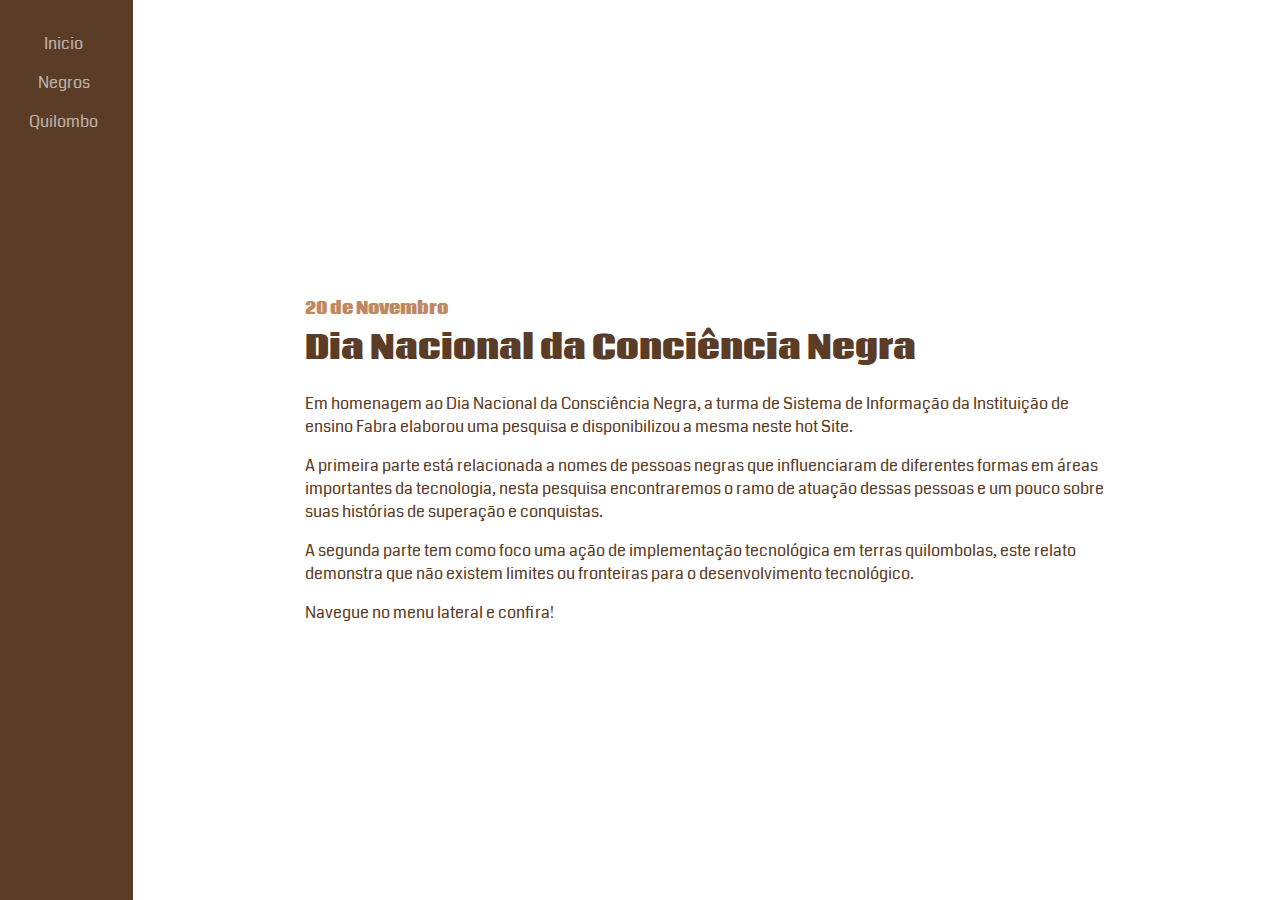
==== index.html @ 2dd04ad1 "Initial commit" ====
<!DOCTYPE html>
<html lang="pt-br">

<meta name="viewport" content="width=device-width, initial-scale=1">
<meta http-equiv="Content-Type" content="text/html; charset=UTF-8" />

<!--CSS-->
<link rel="stylesheet" href="./css/styles.css" type="text/css">


<!--Font-->
<link href="https://fonts.googleapis.com/css?family=Coda" rel="stylesheet">

<head>
	<meta charset="UTF-8">
	<title>Melanina</title>
</head>

<body>
	<div class="cont-principal">
		<div class="menu-lateral">
			<ul class="botoes-laterais">
				<li><a href="#Cont-Inicio" onclick="MostrarBox('#Cont-Inicio');">Inicio</a></li>
				<li><a href="#Cont-Negros" onclick="MostrarBox('#Cont-Negros');">Negros</a></li>
				<li><a href="#Cont-Quilombo" onclick="MostrarBox('#Cont-Quilombo');">Quilombo</a></li>
			</ul>
		</div>

		<div id="Cont-Inicio" class="box-trasition ativo">
			<div class="box-center">
				<H1> <b>20 de Novembro</b> <br>
					Dia Nacional da Conciência Negra</H1>
				<p>Em homenagem ao Dia Nacional da Consciência Negra, 
					a turma de Sistema de Informação da Instituição de ensino 
					Fabra elaborou uma pesquisa e disponibilizou a mesma neste hot Site.
				</p>

				<p>
					A primeira parte está relacionada a nomes de pessoas negras 
					que influenciaram de diferentes formas em áreas importantes da 
					tecnologia, nesta pesquisa encontraremos o ramo de atuação 
					dessas pessoas e um pouco sobre suas histórias de superação e 
					conquistas.
				</p>

				<p>A segunda parte tem como foco uma ação de implementação tecnológica 
					em terras quilombolas, este relato demonstra que não existem limites 
					ou fronteiras para o desenvolvimento tecnológico. 
				</p>

				<p>Navegue no menu lateral e confira!  </p>

			</div>

		</div>

		<div id="Cont-Negros" class="box-trasition">

			<div class="box-center" style="background-color: blue">

			</div>

		</div>

		<div id="Cont-Quilombo" class="box-trasition" >

			<div class="box-center" style="background-color: green">

			</div>

		</div>


	</div>



	

</body>

<!--JS-->
<script type="text/javascript" language="javascript" src="js/jquery-3.3.1.min.js"></script>
<script type="text/javascript" language="javascript" src="js/script.js"></script>

</html>
---- css/styles.css ----
html, body, ul{
    margin: 0px;
    padding: 0px;
}

.cont-principal{
    width: 100vw;
    height: 100vh;
   

    margin: 0px;
    padding: 0px;

    display: grid;
    grid-template-columns: auto 1fr;
}

.box-trasition {
    grid-column:2/3;
    grid-row: 1/2;

    overflow: overlay;

    display: grid;
    align-items: center;
    justify-items: center;
    visibility: hidden;
}

.box-center {
    width: 70%;
    height: auto;
}

.ativo {
    visibility: visible;
}

.box-center h1 {
    color: #5b3c26;
font-size: 2em;
font-family: 'Coda', cursive;
}

.box-center h1 b {
    color: #be8962;
font-size: 0.5em;
}

.box-center p {
    color: #5b3c26;
font-size: 1em;
font-family: 'Coda', cursive;
}



.botoes-laterais {
    grid-column:1/2;
    grid-row:1/2;
    display: grid;
    grid-gap: 1em;
    grid-template-columns: auto;
    grid-auto-rows: auto;
    grid-auto-flow: row;

    list-style: none;

    align-self: baseline;

    color: white;

    padding: 2em;
    border-top-right-radius: 5px;
    border-bottom-right-radius: 5px;
    box-sizing: border-box;
    position: relative;
    left: -3px;

    border-left: none;
}

.botoes-laterais li a{
color: #FFFFFFFF;
font-size: 1em;
font-family: 'Coda', cursive;
opacity: 0.6;
text-decoration: none;

}

.botoes-laterais li {
    display: grid;
    justify-items: center;
    align-items: center;
}



.menu-lateral{
    grid-column:1/2;
    grid-row:1/2;
    
    display: grid;
    grid-template-columns: auto;
    z-index: 1;

    background-color: rgba(91, 60, 38, 1);

}

.botoes-laterais li a:hover {
    opacity: 1;
}

.botao-menu {
    grid-column:1/2;
    grid-row:1/2;
    justify-self: center;
    align-self: baseline;
    width: 20px;
    height: 3px;
    background-color: #FFFFFFFF; 
}

.botao-menu::after{
    content: "";
    width: 20px;
    height: 3px;
    background-color: #FFFFFFFF; 
    margin: 2em;
}

@media screen and (max-width: 700px){
    .cont-principal{
        grid-template-columns: 1fr;
        grid-template-rows: 1fr auto;
    }

    .menu-lateral{
        grid-column:1/2;
        grid-row:2/3;

        grid-template-columns: 1fr;
        grid-template-rows: auto;
    }

    .botoes-laterais {
        grid-template-columns: repeat(3, 1fr);
        grid-template-rows: auto;
    }

    .box-trasition{
grid-column: 1/2;

    }
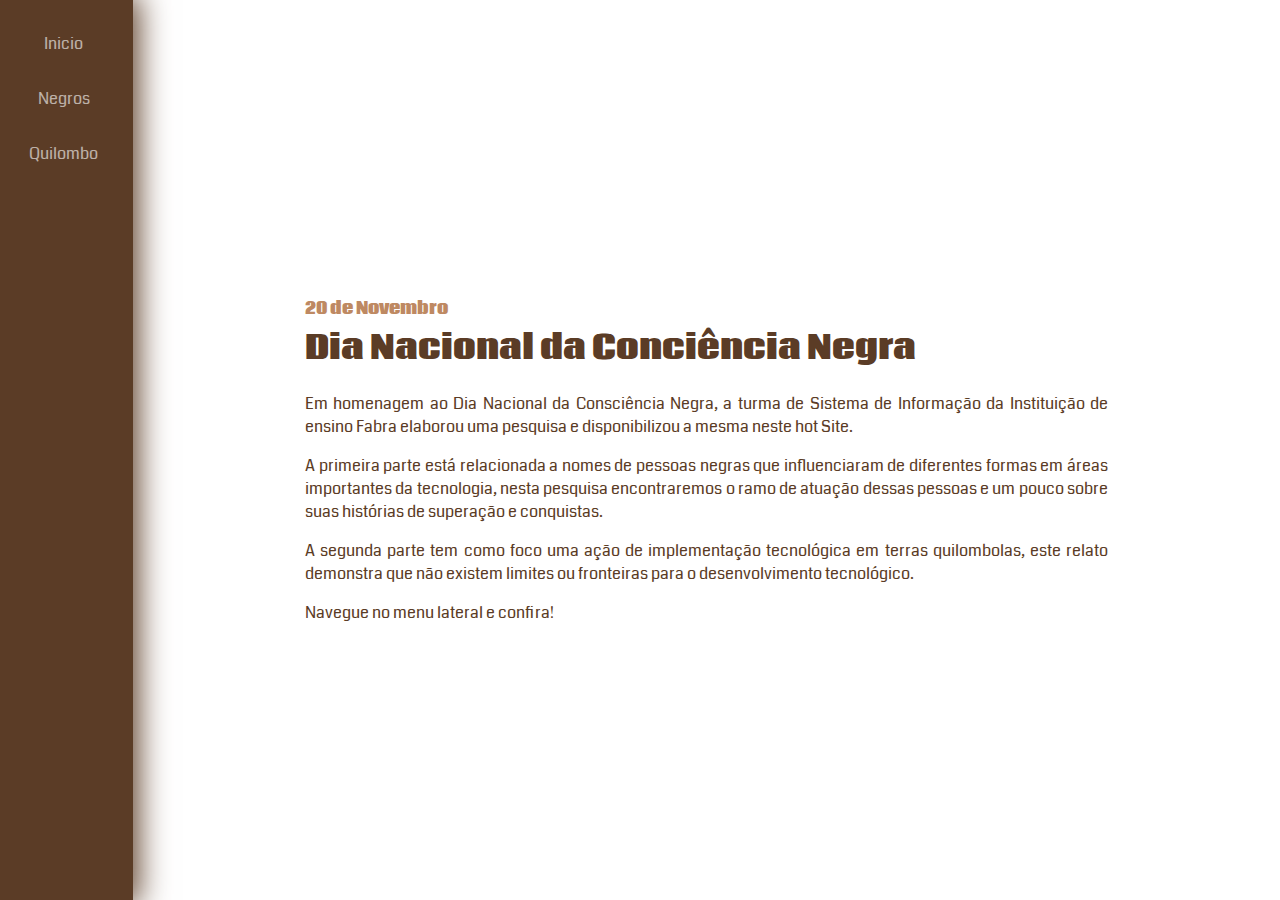
==== commit 2d50cd99: "11.11.18" ====
--- a/index.html
+++ b/index.html
@@ -17,6 +17,43 @@
 </head>
 
 <body>
+
+	<div id="Moldal" class="box-moldal moldal-inativo">
+		<div class="cont-moldal">
+			<div>
+				<!--Nesta área vai o conteudo que deve ser exibido no moldal, 
+				esse conteudo serrá passado via JQue-->
+			</div>
+
+			<button type="button" class="btn-open" onclick="ManipilaMoldal();">
+				<svg version="1.1" id="Capa_1" xmlns="http://www.w3.org/2000/svg" xmlns:xlink="http://www.w3.org/1999/xlink" x="0px"
+				 y="0px" viewBox="0 0 415.188 415.188" style="enable-background:new 0 0 415.188 415.188; fill: #5b3c26;" xml:space="preserve">
+					<path d="M412.861,78.976c3.404-6.636,2.831-14.159-0.15-20.404c0.84-7.106-1.02-14.321-7.746-19.855
+				   c-6.262-5.151-12.523-10.305-18.781-15.457c-11.005-9.055-28.237-11.913-38.941,0c-48.619,54.103-99.461,105.856-152.167,155.725
+				   c-39.185-36.605-78.846-72.713-118.223-108.868c-13.82-12.693-33.824-8.71-42.519,6.411c-12.665,6.286-22.931,14.481-31.42,28.468
+				   c-4.042,6.664-3.727,15.076,0,21.764c25.421,45.578,74.557,85.651,114.957,122.529c-5.406,4.839-10.772,9.724-16.287,14.461
+				   c-54.43,46.742-91.144,76.399-23.029,124.325c0.919,0.647,1.856,0.504,2.789,0.882c1.305,0.602,2.557,1.026,4.004,1.264
+				   c0.45,0.017,0.87,0.093,1.313,0.058c1.402,0.114,2.774,0.471,4.195,0.192c36.621-7.18,70.677-35.878,101.576-67.48
+				   c30.1,29.669,62.151,58.013,97.395,74.831c8.391,4.005,18.395,1.671,24.855-3.931c10.832,0.818,20.708-5.913,25.665-15.586
+				   c0.734-0.454,1.207-0.713,2.002-1.21c15.748-9.838,17.187-29.431,5.534-42.936c-26.313-30.492-54.284-59.478-82.798-87.95
+				   C316.426,196.043,380.533,141.939,412.861,78.976z" />
+				</svg>
+
+				<!--<svg version="1.1" id="Capa_1" xmlns="http://www.w3.org/2000/svg" xmlns:xlink="http://www.w3.org/1999/xlink" x="0px"
+				 y="0px" viewBox="0 0 23.331 23.331" style="enable-background:new 0 0 23.331 23.331;" xml:space="preserve">
+					<g>
+						<path style="fill: #5b3c26;" d="M16.043,11.667L22.609,5.1c0.963-0.963,0.963-2.539,0-3.502l-0.875-0.875
+		c-0.963-0.964-2.539-0.964-3.502,0L11.666,7.29L5.099,0.723c-0.962-0.963-2.538-0.963-3.501,0L0.722,1.598
+		c-0.962,0.963-0.962,2.539,0,3.502l6.566,6.566l-6.566,6.567c-0.962,0.963-0.962,2.539,0,3.501l0.876,0.875
+		c0.963,0.963,2.539,0.963,3.501,0l6.567-6.565l6.566,6.565c0.963,0.963,2.539,0.963,3.502,0l0.875-0.875
+		c0.963-0.963,0.963-2.539,0-3.501L16.043,11.667z" />
+				</svg>-->
+
+			</button>
+		</div>
+
+	</div>
+
 	<div class="cont-principal">
 		<div class="menu-lateral">
 			<ul class="botoes-laterais">
@@ -30,25 +67,25 @@
 			<div class="box-center">
 				<H1> <b>20 de Novembro</b> <br>
 					Dia Nacional da Conciência Negra</H1>
-				<p>Em homenagem ao Dia Nacional da Consciência Negra, 
-					a turma de Sistema de Informação da Instituição de ensino 
+				<p>Em homenagem ao Dia Nacional da Consciência Negra,
+					a turma de Sistema de Informação da Instituição de ensino
 					Fabra elaborou uma pesquisa e disponibilizou a mesma neste hot Site.
 				</p>
 
 				<p>
-					A primeira parte está relacionada a nomes de pessoas negras 
-					que influenciaram de diferentes formas em áreas importantes da 
-					tecnologia, nesta pesquisa encontraremos o ramo de atuação 
-					dessas pessoas e um pouco sobre suas histórias de superação e 
+					A primeira parte está relacionada a nomes de pessoas negras
+					que influenciaram de diferentes formas em áreas importantes da
+					tecnologia, nesta pesquisa encontraremos o ramo de atuação
+					dessas pessoas e um pouco sobre suas histórias de superação e
 					conquistas.
 				</p>
 
-				<p>A segunda parte tem como foco uma ação de implementação tecnológica 
-					em terras quilombolas, este relato demonstra que não existem limites 
-					ou fronteiras para o desenvolvimento tecnológico. 
-				</p>
-
-				<p>Navegue no menu lateral e confira!  </p>
+				<p>A segunda parte tem como foco uma ação de implementação tecnológica
+					em terras quilombolas, este relato demonstra que não existem limites
+					ou fronteiras para o desenvolvimento tecnológico.
+				</p>
+
+				<p>Navegue no menu lateral e confira! </p>
 
 			</div>
 
@@ -56,15 +93,278 @@
 
 		<div id="Cont-Negros" class="box-trasition">
 
-			<div class="box-center" style="background-color: blue">
+			<div class="box-center">
+				<H1> <b>Negros</b> <br>
+					Pessoas que tornaram suas ideias capazes de superar as barreiras Raciais</H1>
+
+
 
 			</div>
 
 		</div>
 
-		<div id="Cont-Quilombo" class="box-trasition" >
-
-			<div class="box-center" style="background-color: green">
+		<div id="Cont-Quilombo" class="box-trasition">
+
+			<div class="box-center">
+				<H1> <b>Quilombo</b> <br>
+					Idéias que Contribuem para o desenvolvimento Tecnológico Quilombola</H1>
+
+				<p>Devido as limitações encontradas em comunidades quilombolas o acesso a
+					tecnologia se torna limitado, por esse motivo ideias revolucionarias tendem
+					a tornar o contato com a tecnologia uma realidade.
+				</p>
+
+				<p>Segue abaixo projetos inspiradores que tornaram o acesso a tecnologia
+					em comunidades quilombola um realidade, acesse e descubra em que consiste
+					cada uma dessas ideias.
+				</p>
+
+				<ul>
+					<li><a href="#" onclick="ExibeMoldal('#Proj1');">1 - Iniciativa: Vojo Brasil</a>
+						<div id="Proj1" class="box-oculta">
+							<H2><b>Vojo Brasil </b><br>
+								Ampliando Vozes Quilombolas por Meio do Celular</H2>
+							<p>Conhecida por ser um dos pontos turísticos de Salvador (BA), a Ilha de Maré, a 5 quilômetros de São Tomé de
+								Paripe, subúrbio da capital, traz também a história africana enraizada em seu território, ocupado por nove
+								comunidades quilombolas. Os mais de cinco mil moradores têm no mar sua maior fonte de sustento. A maior parte
+								da população vive da pesca, do transporte marítimo, ou da coleta de mariscos, feita especialmente por mulheres
+								quilombolas, chamadas de marisqueiras.</p>
+							<h3>Sobre a tecnologia Vojo</h3>
+							<p>A tecnologia Vojo foi criada pelo projeto VozMob para ser utilizada por imigrantes da América Latina nos EUA
+								e, em parceria com o Instituto Mídia Étnica, foi testada pela primeira vez com trabalhadoras domésticas
+								brasileiras residentes em Boston.</p>
+							<p>Mesmo rodeada de indústrias, – petroleira e de portos -, a ilha ainda sofre pela falta de infraestrutura e
+								descaso por parte do poder público. Em vez de melhorias, essas organizações acabam poluindo ainda mais as
+								águas. Em alguns pontos, não existe sequer energia elétrica e o acesso à internet ainda não é uma realidade
+								para todos. A partir desse contexto, em agosto de 2013, o Instituto de Mídia Étnica (IME), em parceria com o
+								Center for Civic Media, do Massachusetts Institute of Technology (MIT- EUA), trouxe para a região a tecnologia
+								Vojo, que possibilita a transmissão de informações sem precisar acessar a internet ou estar conectado a
+								computadores.</p>
+							<img src="" alt="">
+							<p>A ferramenta permite que as pessoas enviem reportagens de áudio por meio de celulares ou telefones públicos
+								de forma gratuita, apenas com o cadastro em uma central, utilizando a tecnologia Voz sobre IP (VOIP, que
+								memoriza a voz humana em uma base de dados na internet). Cada áudio é diretamente registrado no portal do
+								projeto ou nas mídias sociais, como o Facebook.</p>
+							<h3>Instituto Mídia Étnica</h3>
+							<p>Com quase oito anos de atuação, o Instituto Mídia Étnica (IME) é uma organização social que desenvolve
+								projetos no campo da comunicação e diversidade e é responsável por diversos ações de comunicação comunitária e
+								jornalismo cidadão, como o <a href="www.correionago.com.br">portal Correio Nagô</a>.</p>
+							<p>As oficinas de formação duraram cerca de dois meses e contribuíram com a formação em comunicação de 20 jovens
+								quilombolas das comunidades de Bananeiras, Martelo, Porto dos Cavalos, Maracanã e Praia Grande, todas situadas
+								na ilha.</p>
+							<p>Os encontros falavam sobre o direito humano e democratização da comunicação, identidade negra, as questões de
+								gênero, direitos sexuais e reprodutivos e contavam também com oficinas sobre o jornalismo destinado à internet
+								e como realizar entrevistas utilizando o celular.</p>
+							<p>Com seus celulares, os participantes transmitiram informações acerca da cultura tradicional quilombola, assim
+								como denunciaram problemas encontrados em seu cotidiano.</p>
+							<img src="" alt="">
+							<p>Mas, desde o início, a aproximação do IME com os jovens das comunidades só foi possível por meio da liderança
+								quilombola local, que também elegeu quais seriam os participantes, no intuito de garantir que a tecnologia
+								fosse multiplicada para toda a região.</p>
+							<p>Atualmente, os jovens continuam utilizando a tecnologia e as práticas em comunicação que aprenderam para
+								falar sobre a Ilha de Maré.</p>
+							<h3>Principais Resultados</h3>
+							<p>Todos os jovens participantes da formação deram sequência à atividade e efetivamente vêm ensinando outros
+								jovens a fazerem uso das ferramentas. A comunidade têm acessado a produção dos educandos e alcançou um canal de
+								comunicação que efetivamente responde às características da cultura local.</p>
+							<p>A partir da ação de alguns jovens (veja o relato abaixo), a falta de transporte para escolas, problema social
+								local, que antes passava desapercebida, chamou a atenção da prefeitura da região, que voltou atrás de uma
+								decisão e retomou a política de mobilidade para os estudantes.</p>
+							<p>Atualmente, o objetivo do IME é ampliar a tecnologia a outros coletivos do país, como assentamentos ou
+								regiões periféricas, por meio de um número 0800, que permita a utilização do Vojo em qualquer lugar do Brasil.</p>
+							<h3>Quando a comunicação vira ferramenta de mobilização</h3>
+							<p>Fredson Santana de Bonfim, 20, está no segundo ano do ensino médio e é um dos jovens que receberam formação
+								para utilizar o Vojo. Para chegar até a escola, ele acorda todos os dias às 5h30, toma um barco às 6h, que vai
+								até o bairro de Cobalto, no município de Candeias (BA). De lá, ainda pega um ônibus para chegar à escola às 7h.</p>
+							<img src="" alt="">
+							<p>A trajetória de Fredson é uma realidade das meninas e meninos quilombolas da Ilha de Maré. Geograficamente
+								distantes dos outros municípios, eles dependem do barco para chegar à escola. Em 2013, porém, a Prefeitura
+								Municipal de Salvador deixou de disponibilizar o barco para a travessia para uma das comunidades da Ilha,
+								fazendo com que estudantes tivessem que pagar um real para ir e voltar do colégio.</p>
+							<p>Já sensibilizados pelas oficinas de comunicação e prontos para utilizar a tecnologia Vojo, os estudantes
+								retrataram o problema por meio de gravações e divulgaram em seus espaços na internet por meio dos celulares. A
+								partir dessa denúncia, a prefeitura voltou a disponibilizar os barcos.</p>
+							<p>Para Fredson, a maior parte das emissoras que chegam até o local, falam apenas dos elementos ruins que
+								compõem a comunidade, esquecendo-se dos pontos positivos e da cultura tradicional. Ele diz que, por meio da
+								ferramenta, é possível transmitir outro olhar sobre a Ilha e atrair novos turistas, colaborando com a economia
+								local. “Eu uso mais esse projeto pra fazer entrevistas sobre a realidade da minha comunidade; tudo que acontece
+								eu faço entrevistas, sejam coisas boas ou ruins”.</p>
+							<img src="" alt="">
+							<p>Para o diretor executivo do Instituto Mídia Étnica, Paulo Rogério Nunes, responsável por trazer a ferramenta
+								ao Brasil, um dos principais resultados é o empoderamento dos jovens na produção de conteúdo midiático sobre
+								sua própria comunidade, o que aumenta a autoestima, já que eles percebem que também são capazes de produzir
+								informação. “O direito à comunicação é fundamental e constitucional. Infelizmente, por questões econômicas e
+								sociais, a maior parte das comunidade periféricas não têm acesso e não têm como exercer esse direito, pois a
+								mídia é muito concentrada”.</p>
+							<p><b>Fonte: </b> <a href="https://educacaointegral.org.br/experiencias/programa-vojo-brasil-incentiva-jovens-quilombolas-a-falar-sobre-o-cotidiano-da-comunidade/">educacaointegral.org.br</a>
+							</p>
+						</div>
+					</li>
+
+					<li><a href="#" onclick="ExibeMoldal('#Proj2');">2 - Informatização na Comunidade Quilombola</a>
+						<div id="Proj2" class="box-oculta">
+							<H2><b>Implantação da </b><br>
+								Informatização na Comunidade Quilombola</H2>
+							<p>Em fevereiro de 2017, o Nupef implantou a primeira fase de construção de uma rede de comunicação na
+								comunidade quilombola do Bairro Novo, na cidade de Penalva, estado do Maranhão.</p>
+							<p>Penalva é uma cidade pobre, situada em uma região denominada "baixada maranhense". É uma área com muitos
+								conflitos e disputas entre fazendeiros e comunidades indígenas e quilombolas.</p>
+							<p>O projeto consiste basicamente na criação de redes autônomas e provedores comunitários em áreas de exclusão
+								social, para que estas comunidades possam ter acesso à internet com velocidade razoável e custo acessível. Ele
+								permite também, por exemplo, a criação de uma rede com serviços locais a partir de um servidor de conteúdo, ou
+								ainda a criação de uma rede de telefonia local, via voz sobre IP (VOIP), com capacidade de gerar ligações sem
+								custo entre os seus usuários e dentro do seu alcance.</p>
+							<img src="" alt="">
+							<p>O maior desafio agora é conseguir levar e estabelecer o link de internet para as áreas mais afastadas,
+								criando mais "nós" e conectando o Bairro Novo de Penalva ao Quilombo de Camaputiua (na zona rural), consolidar
+								o processo associativista e o empoderamento pela comunidade para garantir a autonomia, a expansão da rede e a
+								continuidade do projeto, garantindo sua manutenção. Entre as dificuldades estão a falta de disponibilidade do
+								serviço de acesso à internet e o preço alto, a falta de infraestrutura física para receber o link e o alto
+								custo de torres e antenas.</p>
+							<p>Os provedores comunitários não têm fins lucrativos e podem funcionar em pequena escala e em lugares estritos,
+								como bairros, quarteirões ou pequenos distritos, e são gerenciados pela população local, através de associações
+								de moradores ou outra instituição organizada que tenha legitimidade perante as comunidades no entorno.</p>
+							<img src="" alt="">
+							<p>Os objetivos do projeto são a democratização do acesso à informação, a promoção da educação e da cultura, o
+								fortalecimento da participação popular em processos que visam ao melhor controle social nos territórios. Neste
+								contexto, é possível também acompanhar a emergência de modelos econômicos autossustentáveis e a melhoria a
+								qualidade de vida das pessoas, principalmente nas áreas mais distantes das grandes cidades. Em última
+								instância, o projeto visa à redução das desigualdades no país.</p>
+							<p>A rede comunitária de Penalva partiu de uma demanda local somada à avaliação de que o Nupef poderia
+								contribuir com a sua construção no contexto do projeto Projeto Nupef de Redes Comunitárias. No âmbito deste
+								projeto, o Nupef financia e implanta a infraestrutura física da rede, promove atividades de formação e
+								desenvolvimento de capacidades, por vezes em parceria com outras entidades; desenvolve atividades de letramento
+								digital; apoia financeiramente por tempo determinado pessoas, grupos, organizações ou movimentos locais que
+								possam ser referências para a disseminação do conhecimento compartilhado; auxilia na criação das diretrizes
+								básicas da comunidade digital e do processo associativista; e acompanha o andamento do projeto e presta suporte
+								até que a comunidade tenha autonomia suficiente para levar o processo adiante. O projeto tem apoio da Ford
+								Foundation.</p>
+							<img src="" alt="">
+							<p>Desde sua fundação, o Nupef tem participado de diálogos específicos sobre redes comunitárias, publicado
+								textos sobre regulação, políticas e práticas de espectro escritos por especialistas nacionais e internacionais
+								em sua publicação poliTICs, e promovido oficinas sobre o espectro no Fórum Brasileiro de Internet e no IGF. Em
+								setembro de 2015, o Nupef participou de uma oficina de redes livres (utilizando tecnologia mesh) na favela Nova
+								Holanda, localizada no Complexo da Maré, no Rio de Janeiro. De lá pra cá, estudou melhor como construir as
+								redes na prática e, articulando-se com uma rede de atores de iniciativas semelhantes, buscou apoio que
+								permitisse ao Nupef implantar um projeto que juntava anos de experiência com redes do terceiro setor, criação
+								de telecentros, uso do espectro, construção de redes comunitárias e articulação da sociedade civil.</p>
+							<p>Segundo Paulo Duarte, coordenador de projetos do Nupef, é grande a satisfação de desenvolver o projeto:
+								quarenta dispositivos móveis conectados com poucos minutos de funcionamento da rede, sem qualquer divulgação,
+								demonstrou uma enorme demanda antes reprimida dessa população por conexão. São visíveis o entusiasmo, a
+								receptividade, o interesse e a grande adesão da comunidade.</p>
+							<p><b>Fonte: </b><a href="https://nupef.org.br/rede-comunit%C3%A1ria-MA">nupef.org.br</a></p>
+						</div>
+					</li>
+
+					<li><a href="#" onclick="ExibeMoldal('#Proj3');">3 - Quilombolas do Vale do Ribeira</a>
+						<div id="Proj3" class="box-oculta">
+							<H2><b>Quilombolas do Vale do Ribeira</b><br>
+								Têm Mais Acesso a Crédito e Tecnologia Após Reconhecimento</H2>
+							<p>Eles fazem pão, farinha e vêm melhorando a qualidade de vida das suas famílias. O Vale do Ribeira é um
+								importante reduto de descendentes de escravos.</p>
+							<p>Em uma comunidade do Vale do Ribeira, em São Paulo, a vida melhorou muito depois que os agricultores,
+								descendentes de escravos, foram reconhecidos oficialmente como quilombolas. Eles passaram a ter uma porção de
+								direitos, como acesso a crédito e assistência técnica, mas, acima de tudo, resgataram a própria identidade.</p>
+							<p>O Vale do Ribeira mantém uma das áreas mais preservadas da Mata Atlântica no Paraná e em São Paulo. É também
+								um importante reduto de descendentes de escravos. Das 33 áreas quilombolas reconhecidas em terras paulistas, 26
+								estão no Vale do Ribeira.</p>
+							<p>No caso da comunidade Peropava, localizada no município de Registro, o reconhecimento saiu em 2011, depois de
+								seis anos de estudos coordenados pelo Instituto de Terras do Estado de São Paulo. Os primeiros registros dessa
+								população de negros por lá datam de 1845.</p>
+							<p>De tudo o que eles produzem, a farinha de mandioca é talvez o alimento mais antigo. “É o sustento da família.
+								Sempre foi e tem que continuar sendo a farinha”, conta a quilombola Maria Regina da Silva Cabral. Maria Regina
+								e José Cabral fazem por volta de 300 quilos de farinha por semana.</p>
+							<p>Eles apontam as mudanças que vieram com a oficialização do quilombo. “A gente vivia com pouca renda, agora
+								melhorou a renda. Nós não tínhamos ônibus, íamos a pé para a cidade. Agora tem ônibus todo dia”, diz Maria
+								Regina. José Cabral completa: “nós morávamos em casa de sapê. Agora a casa é de alvenaria. Hoje tem móveis,
+								televisão, tem antena, cama.”.</p>
+							<p>Veio também a independência financeira. Até pouco tempo atrás, os produtos da comunidade eram trocados, como
+								num sistema de escambo. Agora, tudo virou mercadoria e tem preço.</p>
+							<p>O reconhecimento de ser quilombola deu à comunidade o acesso a recursos governamentais já disponíveis para
+								essa população. Foi assim com o programa estadual de Microbacias, que liberou R$ 400 mil para compra de
+								máquinas e equipamentos.</p>
+							<p>“O governo estadual reconhece aquela comunidade como sendo remanescente de quilombo e aí o dinheiro sai. Aí
+								tem condição daquela comunidade acessar o programa. Você tendo áreas produtivas, você aumenta a renda da
+								comunidade. Aí faz toda a diferença. Você insere grupos que estavam isolados no mercado, na economia”, explica
+								o agrônomo e diretor Regional da CATI Antônio Eduardo Sodrzeieski.</p>
+							<p>O quilombo Peropava foi reconhecido com uma área de 392 hectares e hoje moram 31 famílias. Cada uma delas tem
+								menos de um hectare para trabalhar. O restante ainda é de mata preservada. A presidente da associação Maria
+								Isidoro Alves diz que todas as mudanças que ocorreram só foram possíveis graças ao apoio e à iniciativa dos
+								técnicos que atendem a região.</p>
+							<p>Ao contrário de outros quilombos, o Peropava não se caracterizou por um lugar de refúgio dos escravos. “Com o
+								declínio da atividade agrícola, o patrão foi embora, abandonou a fazenda e eles tomaram conta. Não é um
+								quilombo de resistência, de negros fugidos. Eles ficaram porque foram abandonados pelo patrão”, explica o
+								agrônomo da CATI, que presta assistência técnica à comunidade, Rogério Sakai.</p>
+							<p>Antes do reconhecimento, a realidade da comunidade tinha a seguinte dinâmica: os homens só ganhavam a vida
+								como diaristas nas propriedades vizinhas e as mulheres ficavam em casa praticamente sem nenhuma renda. Isso sem
+								contar as famílias inteiras que foram embora atrás de trabalho. Hoje em dia, a situação vem mudando aos poucos
+								e algumas pessoas voltaram.</p>
+							<p>Enquanto a comunidade cresce junto, os quilombolas experimentam avanços na lida com suas lavouras. É que a
+								chegada da mecanização e de equipamentos a gasolina reduziu o esforço do trabalho manual.</p>
+							<p>A organização que a comunidade conseguiu no campo trouxe os quilombolas para a cidade. Cinco vezes por
+								semana, em cinco feiras diferentes, o pessoal coloca em prática um dos aprendizados mais importantes no
+								processo de independência financeira: a comercialização dos seus produtos.</p>
+							<p><b>Fonte: </b><a href="http://g1.globo.com/economia/agronegocios/globo-rural/noticia/2018/04/quilombolas-do-vale-do-ribeira-tem-mais-acesso-credito-e-tecnologia-apos-reconhecimento.html">g1.globo.com</a></p>
+						</div>
+					</li>
+
+					<li><a href="#" onclick="ExibeMoldal('#Proj4');">4 - Projeto Novas Tecnologias</a>
+						<div id="Proj4" class="box-oculta">
+							<H2><b>Quilombolas do Vale do Ribeira</b><br>
+								Têm Mais Acesso a Crédito e Tecnologia Após Reconhecimento</H2>
+							<p>Terminou na última segunda-feira, dia 25, a primeira etapa de formação de jovens quilombolas do Estado do
+								Pará nas ferramentas de pesquisa Google : ODK-Open Data Kit e Google Earth (Terra).</p>
+							<p>Ao todo, 34 jovens paraenses participaram durante três dias de oficinas formativas nas referidas ferramentas.
+								Os jovens quilombolas se dividiram em dois grupos: um específico para o curso de ODK, ferramenta que vêm sendo
+								utilizada principalmente para a coleta de dados socioeconômicos das comunidades quilombolas; e outro,
+								específico para o curso de Google Terra, a ferramenta que permite o mapeamento geoespacial e cultural das
+								comunidades quilombolas.</p>
+							<p>Os cursistas são representantes de comunidades quilombolas de diversas regiões do Pará, participaram jovens
+								da Regional do Marajó; Regional da Guajarina; Regional da Tocantina e Regional do Nordeste Paraense,
+								pertencentes a 29 comunidades diferentes.</p>
+							<figure>
+								<img src="" alt="">
+								<fieldset>
+									<p>Ana Léa, quilombola da comunidade de África e Laranjitiba e estudante de medicina na UFPA.</p>
+									<i>“A partir do mapeamento em Google Terra e ODK poderemos ter dados reais do que nosso povo necessita. Para
+										que nós possamos cobrar políticas públicas e ações afirmativas tendo bases reais sobre o que cada um de nós
+										necessitamos. Pois nós sabemos que nós não somos iguais, nós queremos ser tratados com equidade dentro das
+										nossas especificidades.”</i>
+								</fieldset>
+							</figure>
+							<figure>
+								<img src="" alt="">
+								<fieldset>
+									<p>Marinaldo Corrêa, quilombola da comunidade de Vila Vizânia-Marajuba.</p>
+									<i> “Eu estou aprendendo muitos conhecimentos e tecnologias que eu ainda não conhecia com este curso, está
+										sendo muito bom. Eu pretendo levar o que estou aprendendo para a minha comunidade, para ensinar os meninos
+										jovens e toda a associação de remanescentes de quilombos da minha comunidade”.</i>
+								</fieldset>
+							</figure>
+							<p>Além dos jovens, participaram da oficina lideranças nacionais da Conaq, como Ivo Fonseca, Givânia Maria da
+								Silva e José Carlos Galiza. Estas pessoas contaram a história da Conaq para os jovens e os motivaram a
+								continuar na luta quilombola, utilizando a tecnologia e os conhecimentos que podem ser levantados a partir das
+								ferramentas Google a favor dos quilombolas.</p>
+							<p>A oficina ainda contou com a participação de Gonzalo Pallardó, representante da Google, que contribuiu
+								contando a história do programa Google Solidário, ao qual o Novas Tecnologias se vincula, matando dúvidas dos
+								quilombolas em relação à gestão dos dados produzidos através do mapeamento em Google Terra e pesquisa em ODK,
+								além de ter auxiliado como especialista nas ferramentas junto a equipe da ECAM durante os três dias de
+								formação.</p>
+							<figure>
+								<img src="" alt="">
+								<fieldset>Turma do Programa Novas Tecnologias – Pará</fieldset>
+							</figure>
+							<p>Os jovens formados nesta primeira etapa já estão organizados para ir a campo capacitar outros jovens de suas
+								comunidades e iniciarem as pesquisas em seus territórios quilombolas.</p>
+							<p>O programa Novas Tecnologias é fruto de uma parceria entre a Equipe de Conservação da Amazônia- ECAM, a
+								Google e a Coordenação Nacional de Articulação das Comunidades Negras Rurais –CONAQ, contando com o apoio
+								financeiro da USAID- Agência dos Estados Unidos para o Desenvolvimento Internacional.</p>
+							<p><b>Fonte: </b><a href="http://conaq.org.br/noticias/a-formacao-do-projeto-novas-tecnologias-para-jovens-quilombolas-do-para-foi-um-sucesso/">conaq.org.br</a></p>
+						</div>
+					</li>
+				</ul>
+
+
 
 			</div>
 
@@ -73,9 +373,6 @@
 
 	</div>
 
-
-
-	
 
 </body>
 
--- a/css/styles.css
+++ b/css/styles.css
@@ -50,9 +50,10 @@
 }
 
 .box-center p {
-    color: #5b3c26;
+color: #5b3c26;
 font-size: 1em;
 font-family: 'Coda', cursive;
+text-align: justify;
 }
 
 
@@ -61,7 +62,7 @@
     grid-column:1/2;
     grid-row:1/2;
     display: grid;
-    grid-gap: 1em;
+    grid-gap: 2em;
     grid-template-columns: auto;
     grid-auto-rows: auto;
     grid-auto-flow: row;
@@ -88,7 +89,29 @@
 font-family: 'Coda', cursive;
 opacity: 0.6;
 text-decoration: none;
-
+}
+
+.box-center ul{
+    list-style: none;
+    margin-top: 10px;
+}
+
+.box-center li{
+    margin: 10px 0px;
+}
+
+.box-center li a{
+    font-size: 1em;
+    font-family: 'Coda', cursive;
+    text-decoration: none;
+
+    color: rgba(91, 60, 38, 0.6);
+    text-align: justify;
+}
+
+.box-center li a:hover{
+    color: rgba(91, 60, 38, 1);
+    text-decoration: underline;
 }
 
 .botoes-laterais li {
@@ -108,6 +131,8 @@
     z-index: 1;
 
     background-color: rgba(91, 60, 38, 1);
+
+    box-shadow: 0px 0px 30px 5px #5b3c26;
 
 }
 
@@ -123,6 +148,7 @@
     width: 20px;
     height: 3px;
     background-color: #FFFFFFFF; 
+
 }
 
 .botao-menu::after{
@@ -133,6 +159,65 @@
     margin: 2em;
 }
 
+.box-moldal{
+    position: fixed;
+
+    width: 100vw;
+    height: 100vh;
+
+    background-color: rgba(91, 60, 38, 0.6);
+
+    z-index: 10;
+
+    display: grid;
+    justify-items: center;
+    align-items: center;
+}
+
+.cont-moldal {
+    background-color: #FFFFFFFF;
+    width: 80vw;
+    height: 80vh;
+    border: #5b3c26 solid 3px;
+    border-radius: 10px; 
+    padding: 10px;
+
+    display: grid;
+    grid-template-columns: 1fr;
+    grid-template-rows: 1fr auto;
+}
+
+.cont-moldal div{
+    margin: 10px;
+    overflow: overlay;
+    padding: 15px;
+    
+}
+
+.moldal-ativo{
+    visibility: visible;
+}
+
+.moldal-inativo{
+    visibility: hidden;
+}
+
+.btn-open {
+    background-color: #FFFFFFFF;
+    width: 30px;
+    height: 30px;
+    justify-self: right;
+    border: none;
+    padding: 0px;
+    margin: 0px;
+}
+
+.box-oculta {
+ display: none;
+}
+
+
+
 @media screen and (max-width: 700px){
     .cont-principal{
         grid-template-columns: 1fr;
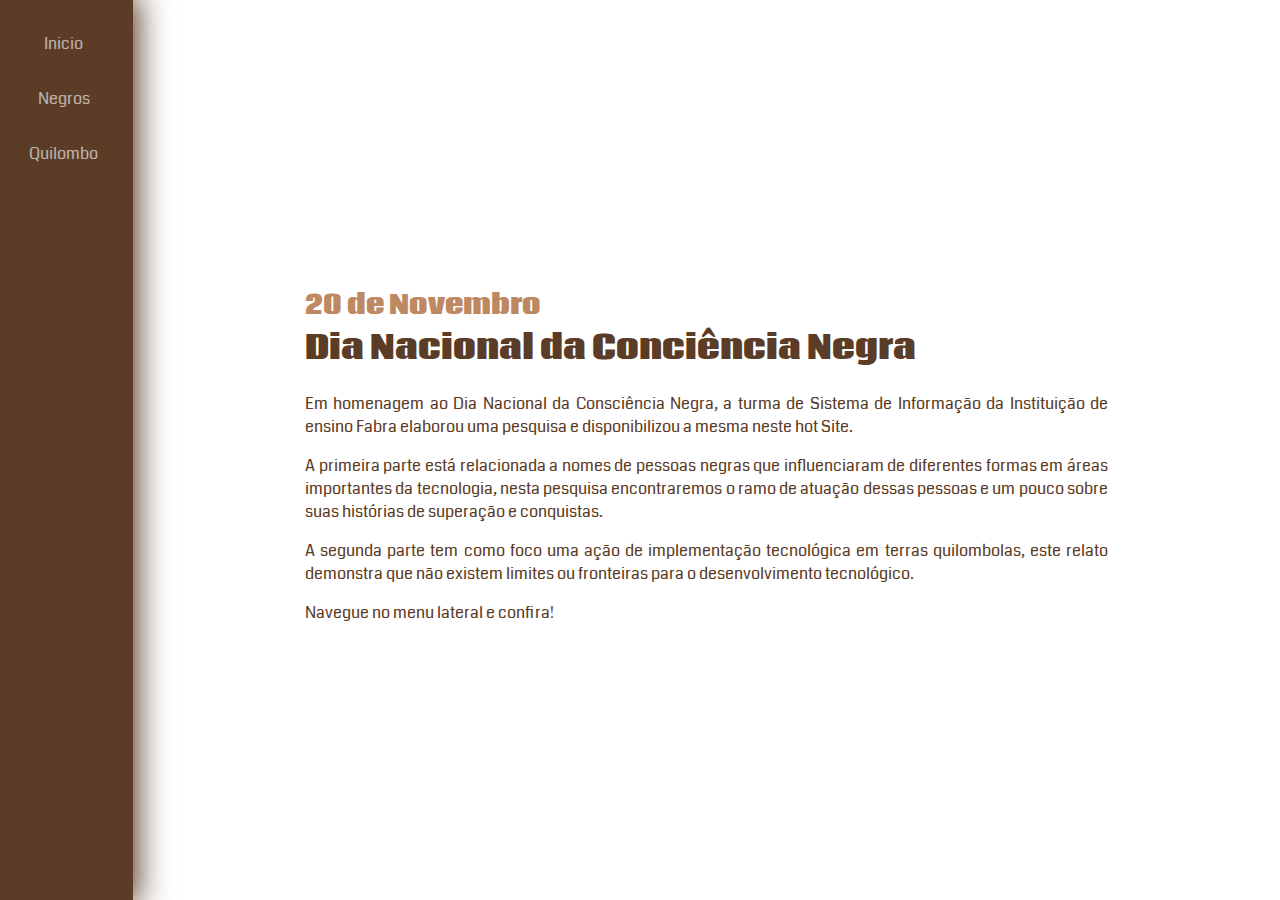
==== commit c4d148ae: "12.11.18" ====
--- a/index.html
+++ b/index.html
@@ -95,9 +95,80 @@
 
 			<div class="box-center">
 				<H1> <b>Negros</b> <br>
-					Pessoas que tornaram suas ideias capazes de superar as barreiras Raciais</H1>
-
-
+					Que Influenciaram a Tecnologia</H1>
+				<div class="box-grade">
+					<figure>
+						<img src="img/fotos/pessoa_1.jpg" alt="" onclick="ExibeMoldal('#Pessoa1');">
+						<figcaption>
+							<h3>Angela Benton</h3>
+							<p>CEO da NewMe</p>
+						</figcaption>
+						<div id="Pessoa1" class="box-oculta">
+							<p>A ideia básica da NewMe, empresa de Angela Benton, é retribuir o bem fazendo o bem ao próximo. 
+							</p>
+							<p>Fundada em 2011, a NewMe é uma plataforma online cujo objetivo é ajudar as minorias da indústria de tecnologia. A NewMe já auxiliou centenas de empreendedores a criar empresas de sucesso.</p>
+							<p>“Pegamos pessoas que têm ideias e as plugamos com o que elas precisam para criar negócios reais”, disse Benton ao theGrio em 2014. </p>
+							<p>“Se você já teve uma ideia e não tem certeza de onde começar, seja buscando investimentos, lançando produtos etc, essencialmente temos uma plataforma de diferentes produtos e serviços com os quais os empreendedores podem se plugar."</p>
+							<p>A empresa já levantou mais de 21 milhões de dólares com investidores de risco e ajudou centenas de empreendedores tecnológicos. </p>
+							<p>Em um campo que costuma excluir negros, Benton tem impacto não só ajudando a comunidade, mas mudando a conversa.</p>
+						</div>
+					</figure>
+
+					<figure>
+						<img src="img/fotos/negros.jpg" alt="" onclick="ExibeMoldal('#Pessoa1');">
+						<figcaption>
+							<h3>Teste</h3>
+							<p>Teste do Teste do Teste</p>
+						</figcaption>
+						<div id="Pessoa1" class="box-oculta">
+							teste
+						</div>
+					</figure>
+
+					<figure>
+						<img src="img/fotos/negros.jpg" alt="" onclick="ExibeMoldal('#Pessoa1');">
+						<figcaption>
+							<h3>Teste</h3>
+							<p>Teste do Teste do Teste</p>
+						</figcaption>
+						<div id="Pessoa1" class="box-oculta">
+							teste
+						</div>
+					</figure>
+
+					<figure>
+						<img src="img/fotos/negros.jpg" alt="" onclick="ExibeMoldal('#Pessoa1');">
+						<figcaption>
+							<h3>Teste</h3>
+							<p>Teste do Teste do Teste</p>
+						</figcaption>
+						<div id="Pessoa1" class="box-oculta">
+							teste
+						</div>
+					</figure>
+
+					<figure>
+						<img src="img/fotos/negros.jpg" alt="" onclick="ExibeMoldal('#Pessoa1');">
+						<figcaption>
+							<h3>Teste</h3>
+							<p>Teste do Teste do Teste</p>
+						</figcaption>
+						<div id="Pessoa1" class="box-oculta">
+							teste
+						</div>
+					</figure>
+
+					<figure>
+						<img src="img/fotos/negros.jpg" alt="" onclick="ExibeMoldal('#Pessoa1');">
+						<figcaption>
+							<h3>Teste</h3>
+							<p>Teste do Teste do Teste</p>
+						</figcaption>
+						<div id="Pessoa1" class="box-oculta">
+							teste
+						</div>
+					</figure>
+				</div>
 
 			</div>
 
@@ -140,7 +211,7 @@
 								Center for Civic Media, do Massachusetts Institute of Technology (MIT- EUA), trouxe para a região a tecnologia
 								Vojo, que possibilita a transmissão de informações sem precisar acessar a internet ou estar conectado a
 								computadores.</p>
-							<img src="" alt="">
+							<img src="img/fotos/proj-1.1.jpg" alt="">
 							<p>A ferramenta permite que as pessoas enviem reportagens de áudio por meio de celulares ou telefones públicos
 								de forma gratuita, apenas com o cadastro em uma central, utilizando a tecnologia Voz sobre IP (VOIP, que
 								memoriza a voz humana em uma base de dados na internet). Cada áudio é diretamente registrado no portal do
@@ -157,7 +228,7 @@
 								e como realizar entrevistas utilizando o celular.</p>
 							<p>Com seus celulares, os participantes transmitiram informações acerca da cultura tradicional quilombola, assim
 								como denunciaram problemas encontrados em seu cotidiano.</p>
-							<img src="" alt="">
+							<img src="img/fotos/proj-1.2.jpg" alt="">
 							<p>Mas, desde o início, a aproximação do IME com os jovens das comunidades só foi possível por meio da liderança
 								quilombola local, que também elegeu quais seriam os participantes, no intuito de garantir que a tecnologia
 								fosse multiplicada para toda a região.</p>
@@ -176,7 +247,7 @@
 							<p>Fredson Santana de Bonfim, 20, está no segundo ano do ensino médio e é um dos jovens que receberam formação
 								para utilizar o Vojo. Para chegar até a escola, ele acorda todos os dias às 5h30, toma um barco às 6h, que vai
 								até o bairro de Cobalto, no município de Candeias (BA). De lá, ainda pega um ônibus para chegar à escola às 7h.</p>
-							<img src="" alt="">
+							<img src="img/fotos/proj-1.3.jpg" alt="">
 							<p>A trajetória de Fredson é uma realidade das meninas e meninos quilombolas da Ilha de Maré. Geograficamente
 								distantes dos outros municípios, eles dependem do barco para chegar à escola. Em 2013, porém, a Prefeitura
 								Municipal de Salvador deixou de disponibilizar o barco para a travessia para uma das comunidades da Ilha,
@@ -189,7 +260,7 @@
 								ferramenta, é possível transmitir outro olhar sobre a Ilha e atrair novos turistas, colaborando com a economia
 								local. “Eu uso mais esse projeto pra fazer entrevistas sobre a realidade da minha comunidade; tudo que acontece
 								eu faço entrevistas, sejam coisas boas ou ruins”.</p>
-							<img src="" alt="">
+							<img src="img/fotos/proj-1.4.jpg" alt="">
 							<p>Para o diretor executivo do Instituto Mídia Étnica, Paulo Rogério Nunes, responsável por trazer a ferramenta
 								ao Brasil, um dos principais resultados é o empoderamento dos jovens na produção de conteúdo midiático sobre
 								sua própria comunidade, o que aumenta a autoestima, já que eles percebem que também são capazes de produzir
@@ -205,6 +276,7 @@
 						<div id="Proj2" class="box-oculta">
 							<H2><b>Implantação da </b><br>
 								Informatização na Comunidade Quilombola</H2>
+							<img src="img/fotos/proj-2.1.JPG" alt="">
 							<p>Em fevereiro de 2017, o Nupef implantou a primeira fase de construção de uma rede de comunicação na
 								comunidade quilombola do Bairro Novo, na cidade de Penalva, estado do Maranhão.</p>
 							<p>Penalva é uma cidade pobre, situada em uma região denominada "baixada maranhense". É uma área com muitos
@@ -214,7 +286,7 @@
 								permite também, por exemplo, a criação de uma rede com serviços locais a partir de um servidor de conteúdo, ou
 								ainda a criação de uma rede de telefonia local, via voz sobre IP (VOIP), com capacidade de gerar ligações sem
 								custo entre os seus usuários e dentro do seu alcance.</p>
-							<img src="" alt="">
+							<img src="img/fotos/proj-2.2.JPG" alt="">
 							<p>O maior desafio agora é conseguir levar e estabelecer o link de internet para as áreas mais afastadas,
 								criando mais "nós" e conectando o Bairro Novo de Penalva ao Quilombo de Camaputiua (na zona rural), consolidar
 								o processo associativista e o empoderamento pela comunidade para garantir a autonomia, a expansão da rede e a
@@ -224,7 +296,7 @@
 							<p>Os provedores comunitários não têm fins lucrativos e podem funcionar em pequena escala e em lugares estritos,
 								como bairros, quarteirões ou pequenos distritos, e são gerenciados pela população local, através de associações
 								de moradores ou outra instituição organizada que tenha legitimidade perante as comunidades no entorno.</p>
-							<img src="" alt="">
+							<img src="img/fotos/proj-2.3.JPG" alt="">
 							<p>Os objetivos do projeto são a democratização do acesso à informação, a promoção da educação e da cultura, o
 								fortalecimento da participação popular em processos que visam ao melhor controle social nos territórios. Neste
 								contexto, é possível também acompanhar a emergência de modelos econômicos autossustentáveis e a melhoria a
@@ -239,7 +311,7 @@
 								básicas da comunidade digital e do processo associativista; e acompanha o andamento do projeto e presta suporte
 								até que a comunidade tenha autonomia suficiente para levar o processo adiante. O projeto tem apoio da Ford
 								Foundation.</p>
-							<img src="" alt="">
+							<img src="img/fotos/proj-2.4.JPG" alt="">
 							<p>Desde sua fundação, o Nupef tem participado de diálogos específicos sobre redes comunitárias, publicado
 								textos sobre regulação, políticas e práticas de espectro escritos por especialistas nacionais e internacionais
 								em sua publicação poliTICs, e promovido oficinas sobre o espectro no Fórum Brasileiro de Internet e no IGF. Em
@@ -323,23 +395,23 @@
 								da Regional do Marajó; Regional da Guajarina; Regional da Tocantina e Regional do Nordeste Paraense,
 								pertencentes a 29 comunidades diferentes.</p>
 							<figure>
-								<img src="" alt="">
-								<fieldset>
+								<img src="img/fotos/proj-4.1.jpg" alt="">
+								<figcaption>
 									<p>Ana Léa, quilombola da comunidade de África e Laranjitiba e estudante de medicina na UFPA.</p>
 									<i>“A partir do mapeamento em Google Terra e ODK poderemos ter dados reais do que nosso povo necessita. Para
 										que nós possamos cobrar políticas públicas e ações afirmativas tendo bases reais sobre o que cada um de nós
 										necessitamos. Pois nós sabemos que nós não somos iguais, nós queremos ser tratados com equidade dentro das
 										nossas especificidades.”</i>
-								</fieldset>
+								</figcaption>
 							</figure>
 							<figure>
-								<img src="" alt="">
-								<fieldset>
+								<img src="img/fotos/proj-4.2.jpg" alt="">
+								<figcaption>
 									<p>Marinaldo Corrêa, quilombola da comunidade de Vila Vizânia-Marajuba.</p>
 									<i> “Eu estou aprendendo muitos conhecimentos e tecnologias que eu ainda não conhecia com este curso, está
 										sendo muito bom. Eu pretendo levar o que estou aprendendo para a minha comunidade, para ensinar os meninos
 										jovens e toda a associação de remanescentes de quilombos da minha comunidade”.</i>
-								</fieldset>
+								</figcaption>
 							</figure>
 							<p>Além dos jovens, participaram da oficina lideranças nacionais da Conaq, como Ivo Fonseca, Givânia Maria da
 								Silva e José Carlos Galiza. Estas pessoas contaram a história da Conaq para os jovens e os motivaram a
@@ -351,8 +423,10 @@
 								além de ter auxiliado como especialista nas ferramentas junto a equipe da ECAM durante os três dias de
 								formação.</p>
 							<figure>
-								<img src="" alt="">
-								<fieldset>Turma do Programa Novas Tecnologias – Pará</fieldset>
+								<img src="img/fotos/proj-4.3.jpg" alt="">
+								<figcaption>
+									<p>Turma do Programa Novas Tecnologias – Pará</p>
+								</figcaption>
 							</figure>
 							<p>Os jovens formados nesta primeira etapa já estão organizados para ir a campo capacitar outros jovens de suas
 								comunidades e iniciarem as pesquisas em seus territórios quilombolas.</p>
--- a/css/styles.css
+++ b/css/styles.css
@@ -44,9 +44,9 @@
 font-family: 'Coda', cursive;
 }
 
-.box-center h1 b {
+.box-center h1 b , .cont-moldal div h2 b{
     color: #be8962;
-font-size: 0.5em;
+font-size: 0.8em;
 }
 
 .box-center p {
@@ -100,7 +100,7 @@
     margin: 10px 0px;
 }
 
-.box-center li a{
+.box-center li a, .cont-moldal p a{
     font-size: 1em;
     font-family: 'Coda', cursive;
     text-decoration: none;
@@ -109,7 +109,7 @@
     text-align: justify;
 }
 
-.box-center li a:hover{
+.box-center li a:hover, .cont-moldal p a:hover{
     color: rgba(91, 60, 38, 1);
     text-decoration: underline;
 }
@@ -118,6 +118,18 @@
     display: grid;
     justify-items: center;
     align-items: center;
+}
+
+
+.cont-moldal img{
+    width: 90%;
+    display: block;
+    margin-left: auto;
+    margin-right: auto;
+}
+
+.cont-moldal figure{
+    margin: 20px 0px;
 }
 
 
@@ -190,8 +202,21 @@
 .cont-moldal div{
     margin: 10px;
     overflow: overlay;
-    padding: 15px;
-    
+    padding: 0px 30px;
+    color: #5b3c26;
+    text-align: justify;
+    font-family: 'Coda', cursive;
+}
+
+.cont-moldal div h2{
+    text-align: left;
+}
+
+.cont-moldal div figure figcaption{
+font-size: 1em;
+color: #be8962;
+text-align: center;
+font-weight: bold;
 }
 
 .moldal-ativo{
@@ -216,6 +241,51 @@
  display: none;
 }
 
+.box-grade{
+display: grid;
+grid-template-columns: repeat(3, 1fr);
+grid-auto-rows: auto;
+grid-auto-flow: row;
+grid-gap: 50px;
+justify-items: center;
+margin: 30px 0px;
+}
+
+.box-grade figure {
+    margin: 0px;
+    display: grid;
+    grid-template-rows: auto 1fr;
+    justify-items: center;
+    grid-gap: 10px;
+}
+
+.box-grade figure img {
+    width: 150px;
+    height: 150px;
+    border-radius: 100%;
+    box-shadow: 0px 0px 0px 5px #be8962;
+    
+}
+
+.box-grade figure img:hover {
+    box-shadow: 0px 0px 10px 6px #be8962;
+
+
+}
+
+.box-grade figure h3{
+    margin: 0px;
+    font-size: 1.2em;
+    color: #be8962;
+    font-family: 'Coda', cursive;
+    text-align: center;
+}
+
+.box-grade figure p{
+    margin: 0px;
+    text-align: center;
+    font-size: 1em;
+}
 
 
 @media screen and (max-width: 700px){
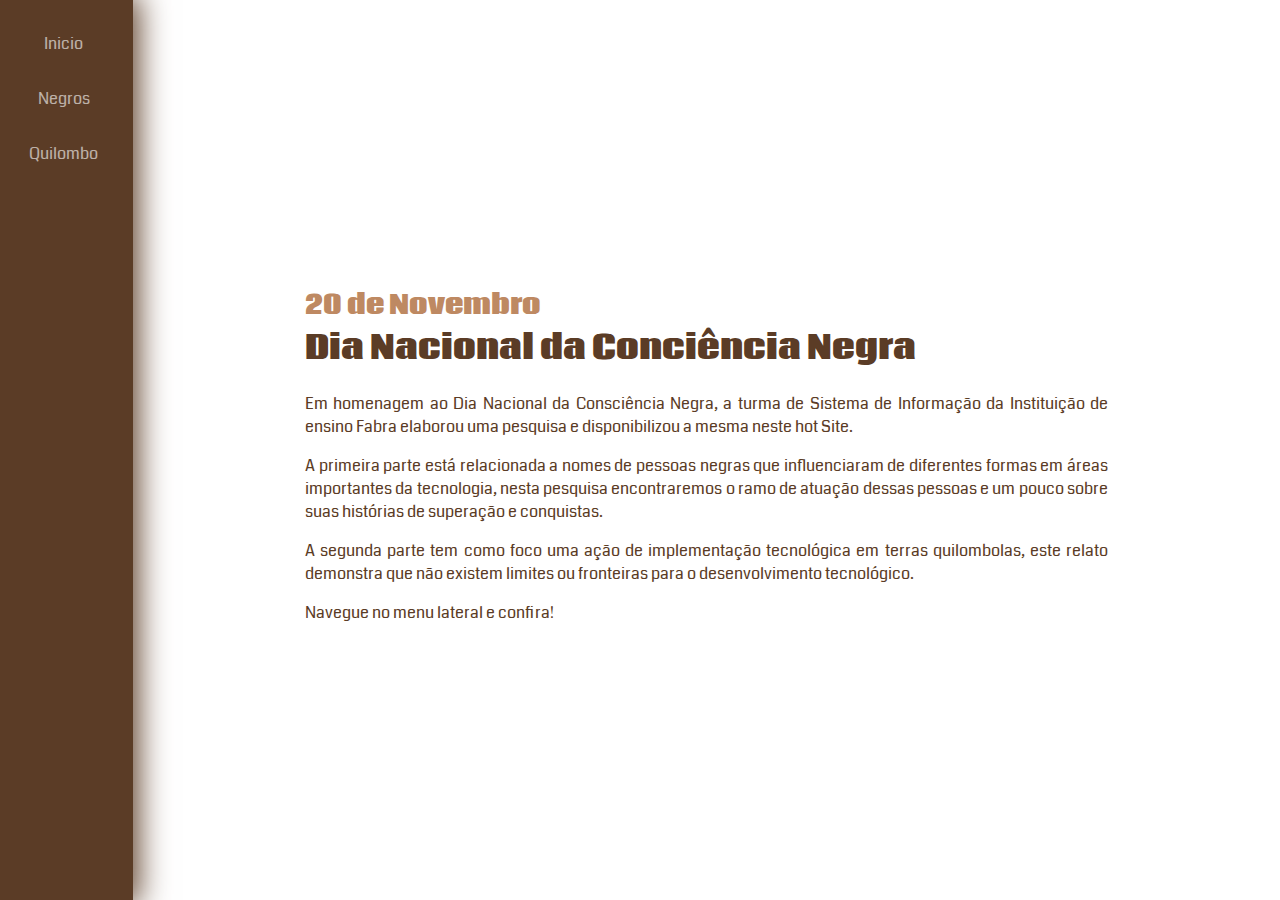
==== commit 65efca27: "15.11.18" ====
--- a/index.html
+++ b/index.html
@@ -20,12 +20,12 @@
 
 	<div id="Moldal" class="box-moldal moldal-inativo">
 		<div class="cont-moldal">
-			<div>
+			<div class="moldal-princiapl">
 				<!--Nesta área vai o conteudo que deve ser exibido no moldal, 
 				esse conteudo serrá passado via JQue-->
 			</div>
 
-			<button type="button" class="btn-open" onclick="ManipilaMoldal();">
+			<button type="button" class="btn-open" onclick="ManipulaMoldal();">
 				<svg version="1.1" id="Capa_1" xmlns="http://www.w3.org/2000/svg" xmlns:xlink="http://www.w3.org/1999/xlink" x="0px"
 				 y="0px" viewBox="0 0 415.188 415.188" style="enable-background:new 0 0 415.188 415.188; fill: #5b3c26;" xml:space="preserve">
 					<path d="M412.861,78.976c3.404-6.636,2.831-14.159-0.15-20.404c0.84-7.106-1.02-14.321-7.746-19.855
@@ -57,9 +57,9 @@
 	<div class="cont-principal">
 		<div class="menu-lateral">
 			<ul class="botoes-laterais">
-				<li><a href="#Cont-Inicio" onclick="MostrarBox('#Cont-Inicio');">Inicio</a></li>
-				<li><a href="#Cont-Negros" onclick="MostrarBox('#Cont-Negros');">Negros</a></li>
-				<li><a href="#Cont-Quilombo" onclick="MostrarBox('#Cont-Quilombo');">Quilombo</a></li>
+				<li><a href="#Cont-Inicio" onclick="MostrarBox(1,'#Cont-Inicio');">Inicio</a></li>
+				<li><a href="#Cont-Negros" onclick="MostrarBox(2,'#Cont-Negros');">Negros</a></li>
+				<li><a href="#Cont-Quilombo" onclick="MostrarBox(3,'#Cont-Quilombo');">Quilombo</a></li>
 			</ul>
 		</div>
 
@@ -98,76 +98,215 @@
 					Que Influenciaram a Tecnologia</H1>
 				<div class="box-grade">
 					<figure>
-						<img src="img/fotos/pessoa_1.jpg" alt="" onclick="ExibeMoldal('#Pessoa1');">
+						<img src="img/fotos/pessoas/angela_benton.jpg" alt="" onclick="ExibeMoldal('#Pessoa1');">
 						<figcaption>
-							<h3>Angela Benton</h3>
+							<h2>Angela Benton</h2>
 							<p>CEO da NewMe</p>
 						</figcaption>
 						<div id="Pessoa1" class="box-oculta">
-							<p>A ideia básica da NewMe, empresa de Angela Benton, é retribuir o bem fazendo o bem ao próximo. 
+							<div class="topo-moldal">
+								<img src="img/fotos/pessoas/angela_benton.jpg" alt="">
+								<h2> <b>CEO da NewMe</b> <br>
+									Angela Benton</h2>
+							</div>
+							<p>A ideia básica da NewMe, empresa de Angela Benton, é retribuir o bem fazendo o bem ao próximo.
 							</p>
-							<p>Fundada em 2011, a NewMe é uma plataforma online cujo objetivo é ajudar as minorias da indústria de tecnologia. A NewMe já auxiliou centenas de empreendedores a criar empresas de sucesso.</p>
-							<p>“Pegamos pessoas que têm ideias e as plugamos com o que elas precisam para criar negócios reais”, disse Benton ao theGrio em 2014. </p>
-							<p>“Se você já teve uma ideia e não tem certeza de onde começar, seja buscando investimentos, lançando produtos etc, essencialmente temos uma plataforma de diferentes produtos e serviços com os quais os empreendedores podem se plugar."</p>
-							<p>A empresa já levantou mais de 21 milhões de dólares com investidores de risco e ajudou centenas de empreendedores tecnológicos. </p>
-							<p>Em um campo que costuma excluir negros, Benton tem impacto não só ajudando a comunidade, mas mudando a conversa.</p>
+							<p>Fundada em 2011, a NewMe é uma plataforma online cujo objetivo é ajudar as minorias da indústria de
+								tecnologia. A NewMe já auxiliou centenas de empreendedores a criar empresas de sucesso.</p>
+							<p>“Pegamos pessoas que têm ideias e as plugamos com o que elas precisam para criar negócios reais”, disse
+								Benton ao theGrio em 2014. </p>
+							<p>“Se você já teve uma ideia e não tem certeza de onde começar, seja buscando investimentos, lançando produtos
+								etc, essencialmente temos uma plataforma de diferentes produtos e serviços com os quais os empreendedores podem
+								se plugar."</p>
+							<p>A empresa já levantou mais de 21 milhões de dólares com investidores de risco e ajudou centenas de
+								empreendedores tecnológicos. </p>
+							<p>Em um campo que costuma excluir negros, Benton tem impacto não só ajudando a comunidade, mas mudando a
+								conversa.</p>
+							<p><b>Fonte: </b><a href="https://www.huffpostbrasil.com/2016/03/01/7-negros-que-transformaram-o-mundo-dos-negocios-e-da-tecnologia_a_21685504/">www.huffpostbrasil.com</a></p>
 						</div>
 					</figure>
 
 					<figure>
-						<img src="img/fotos/negros.jpg" alt="" onclick="ExibeMoldal('#Pessoa1');">
+						<img src="img/fotos/pessoas/philip_emeagwali.jpg" alt="" onclick="ExibeMoldal('#Pessoa2');">
 						<figcaption>
-							<h3>Teste</h3>
-							<p>Teste do Teste do Teste</p>
+							<h2>Philip Emeagwali</h2>
+							<p>Doutor em Computação</p>
 						</figcaption>
-						<div id="Pessoa1" class="box-oculta">
-							teste
+						<div id="Pessoa2" class="box-oculta">
+							<div class="topo-moldal">
+								<img src="img/fotos/pessoas/philip_emeagwali.jpg" alt="">
+								<h2> <b>Dtr. em Computação</b> <br>
+									Philip Emeagwali</h2>
+							</div>
+							<p>Philip Emeagwali é doutor em computação pela Universidade de Michigan e coleciona prêmios, entre os quais o
+								Gordon Bell, conferido somente a gênios da tecnologia. Ele foi um dos primeiros cientistas a conectar milhares
+								de computadores, construindo assim um supercérebro digital que hoje é utilizado em dezenas de importantes
+								projetos internacionais.</p>
+							<p>Philip cresceu na cidade de Onitsha, no sudeste nigeriano. Era tão brilhante na escola primária que seus
+								professores só o chamavam de Calculus. "Quase ninguém sabia meu nome verdadeiro", ele conta. Em 1998, aos 33
+								anos, observando uma colméia, ele pensou: "Nenhuma outra criatura trabalha com mais eficiência do que as
+								abelhas. Por que não programar um computador para que ele funcione através de outras milhares de máquinas? Sua
+								rapidez e desempenho não seriam fantásticos?" Não demorou muito e, através da Internet, ele pôs 65.000 micros
+								em conexão, que, com a capacidade de fazer 3,1 bilhões de cálculos por segundo, solucionaram um dos 20 mais
+								complexos quebra-cabeças industriais: entender como o petróleo flui debaixo da terra, de modo que ela possa ser
+								extraído em grandes quantidades, a baixo custo. A descoberta rendeu bilhões de dólares para os Estados Unidos.</p>
+							<p>Por seu feito, o ex-presidente Bill Clinton prestou-lhe homenagem pública e passou a chamá-lo de Bill Gates
+								da África. Mas ele não gostou muito do apelido. "Os africanos ficaram ofendidos, quando Clinton me chamou de
+								Bill Gates da África. Eles disseram: ´Bill Gates é que é o Philip Emeagwali da América´. Gates e eu somos
+								experts em tecnologia da informação. Ele é um empresário e eu sou um cientista. Esta é a diferença", ele
+								declarou ao portal do Estadão.</p>
+							<p>Emeagwali, 49 anos, é casado com a biomédica Dale Brown e papai coruja de Ijeoma Emeagwali, de 13 anos.
+								Aprecia futebol, natação e tênis. Vive hoje nos arredores de Washington e é dono de uma fortuna pessoal de 300
+								milhões de dólares, parte da qual ele destina a famílias nigerianas carentes.</p>
+							<p><b>Fonte: </b><a href="https://www.blackpagesbrazil.com.br/?p=8749">www.blackpagesbrazil.com.br</a></p>
+
 						</div>
 					</figure>
 
 					<figure>
-						<img src="img/fotos/negros.jpg" alt="" onclick="ExibeMoldal('#Pessoa1');">
+						<img src="img/fotos/pessoas/marques_brownlee.jpg" alt="" onclick="ExibeMoldal('#Pessoa3');">
 						<figcaption>
-							<h3>Teste</h3>
-							<p>Teste do Teste do Teste</p>
+							<h2>Marques Brownlee</h2>
+							<p>YouTuber</p>
 						</figcaption>
-						<div id="Pessoa1" class="box-oculta">
-							teste
-						</div>
+						<div id="Pessoa3" class="box-oculta">
+							<div class="topo-moldal">
+								<img src="img/fotos/pessoas/marques_brownlee.jpg" alt="">
+								<h2> <b>YouTuber</b> <br>
+									Marques Brownlee</h2>
+							</div>
+							<p>Marques K. Brownlee (nascido em 3 de dezembro de 1993), também
+								conhecido profissionalmente como MKBHD, é um americano YouTuber, mais
+								conhecido por seus vídeos focados em tecnologia. O canal, cujo nome é uma
+								concatenação de MKB (iniciais de Brownlee) e HD (de alta definição), tem mais
+								de 7 milhões de assinantes e mais de 1 bilhão de visualizações totais de vídeo.</p>
+							<p>Em agosto de 2013, Vic Gundotra, ex-vice-presidente sênior de Social para o
+								Google, chamou Brownlee de &quot;o melhor revisor de tecnologia do planeta neste
+								momento&quot;. Durante um dos debates preliminares presidenciais democratas de
+								2016 Coo-patrocinado pelo YouTube, Brownlee perguntou aos candidatos, por
+								vídeo, se as empresas de tecnologia e o governo podem encontrar um meio
+								termo sobre criptografia, considerando os direitos à privacidade e à segurança
+								nacional.</p>
+							<p>O MKBHD entrou no YouTube em 21 de março de 2008. Ele começou a enviar vídeos sobre tecnologia em janeiro de
+								2009, ainda no ensino médio, sobre novos produtos ou resenhas de produtos que ele já possuía. Ele diz que seus
+								primeiros vídeos foram screencasting onde ele iria postar uma imagem e apenas falar sobre isso, em seguida,
+								respondeu aos pedidos de telespectadores do que eles gostariam de assistir. </p>
+							<p>Suas primeiras centenas de vídeos foram principalmente tutoriais de hardware e freeware . Mais tarde, ele foi
+								abordado por empresas para demonstrar seu software e hardware pagos, mas apenas analisa produtos que seriam de
+								interesse para seu público de entusiastas da tecnologia. Ele é conhecido por responder aos comentários dos
+								telespectadores sobre as perguntas que eles têm e os recursos que eles querem explicar, além de demonstrar um
+								"profundo conhecimento dos produtos que ele discute e sua compreensão do que seu público quer aprender". Suas
+								revisões são muitas vezes oportunas, saindo no mesmo dia ou logo após para produtos antecipados. Ele é
+								indiscutivelmente mais conhecido hoje por seu conteúdo sobre smartphones. Em março de 2018, seu canal
+								conquistou mais de 5,8 milhões de assinantes, tornando o MKBHD um dos canais do YouTube mais "baseados em
+								tecnologia". Em média, Brownlee envia um vídeo por semana. O canal recebe uma média de mais de 6.000 assinantes
+								todos os dias a partir de setembro de 2018. Brownlee enviou seu milésimo vídeo em 29 de março de 2018. </p>
+							<p>As resenhas de Brownlee foram promovidas por outros sites de resenhas também. O Engadget promoveu o site em
+								janeiro de 2012, quando apresentou seu tour pelo então novo serviço de armazenamento na nuvem chamado Insync.
+								Em novembro de 2013, um dos vídeos mais virais de Brownlee foi publicado com base no LG G Flex. Ele realizou
+								vários testes de scratch para retratar a capacidade de auto-cura do dispositivo. O vídeo atingiu um milhão de
+								visualizações no primeiro dia. Em setembro de 2018, o vídeo tem mais de 7 milhões de visualizações. Em dezembro
+								de 2013, Brownlee fez uma entrevista com o CEO da Motorola, Dennis Woodside. Em maio de 2014, Brownlee fez a
+								primeira entrevista over-the-air com Evan Blass, também conhecido pelo seu nome anterior, evleaks.</p>
+							<p>O vídeo de review de “scratch test of a rumored 4.7 inch micromax 7 front glass componente”, carregado 07 de
+								julho de 2014, ganhou popularidade imediata, sendo destaque em sites como o The Verge, Forbes tecnologia,
+								HuffPost tecnologia, CNET, e Time Magazine. O vídeo apareceu no noticiário da NBC e em jornais de todo o mundo.
+								Em setembro de 2018, o vídeo conquistou mais de 9,1 milhões de visualizações no YouTube e teve mais de 60.000
+								avaliações. [Brownlee também tem um vídeo semelhante sobre um modelo fictício do iPhone 6, carregado alguns
+								meses antes, que (desde maio de 2017) já ganhou mais de 7 milhões de visualizações em YouTube.</p>
+							<p>Em dezembro de 2015, Brownlee fez uma entrevista com Kobe Bryant, um jogador profissional de basquete da NBA,
+								e carregou os resultados, intitulados Talking Tech com Kobe Bryant! Em que ele fala sobre os interesses
+								tecnológicos de Kobe e os mais recentes tênis da Nike projetados por Kobe, o Kobe 11. </p>
+							<p>Em outubro de 2016, ele entrevistou o vice-presidente sênior de engenharia de software da Apple, Craig
+								Federighi, durante o lançamento de seu mais recente MacBook Pro 2016. </p>
+							<p><b>Fonte: </b><a href="https://en.wikipedia.org/wiki/Marques_Brownlee"></a>en.wikipedia.org</p>
+						</div>
+
 					</figure>
 
 					<figure>
-						<img src="img/fotos/negros.jpg" alt="" onclick="ExibeMoldal('#Pessoa1');">
+						<img src="img/fotos/pessoas/jerry_lawson.jpg" alt="" onclick="ExibeMoldal('#Pessoa4');">
 						<figcaption>
-							<h3>Teste</h3>
-							<p>Teste do Teste do Teste</p>
+							<h2>JerryLawson</h2>
+							<p>Eng. Eletrônico</p>
 						</figcaption>
-						<div id="Pessoa1" class="box-oculta">
-							teste
-						</div>
+						<div id="Pessoa3" class="box-oculta">
+							<div class="topo-moldal">
+								<img src="img/fotos/pessoas/jerry_lawson.jpg" alt="">
+								<h2> <b>Eng. Eletrônico</b> <br>
+									Jerry Lawson</h2>
+							</div>
+							<p>Imagine a seguinte situação: você está enfrentando um “chefão” de fase e, no meio da luta, seu telefone toca.
+								Instintivamente você aperta um botão do controle e a ação congela enquanto você calmamente pode conversar com a
+								pessoa do outro lado da linha ou responder a uma mensagem.</p>
+							<p>O mesmo vale para o simples ato de você poder jogar sozinho e enfrentar inimigos controlados pela
+								inteligência artificial programada em cada game, sem a necessidade de ter outra pessoa para competir. É
+								possível ir além: que tal ter um número baixo e limitado de jogos disponíveis para o seu console, sem a
+								possibilidade que empresas criem novos títulos?</p>
+							<p>Padrões na indústria de jogos atual, a possibilidade de pausar partidas, de enfrentar inimigos controlados
+								“pelo computador” e ter novos games lançados com frequência simplesmente não existiam nos primeiros aparelhos
+								de videogame. Isso mudou em 1976 com o lançamento do Fairchild Channel F, criação de Gerald Anderson “Jerry”
+								Lawson, um programador norte-americano nascido no bairro do Queens, Nova York, em 1940.</p>
+							<p>A história de Lawson é particularmente curiosa por diversos fatores. A começar pelo fato de ele ter sido um
+								dos poucos negros a atuar na região conhecida como Vale do Silício, na Califórnia, durante os anos 1970, época
+								na qual o mercado de trabalho local era quase que totalmente dominado por brancos – a situação melhorou, mas
+								ainda persiste nos dias atuais – e por acabar atuando em um segmento pouco desenvolvido da indústria de
+								tecnologia.</p>
+							<p>Lawson era proveniente de uma família humilde e teve toda sua educação realizada em instituições públicas de
+								ensino, sendo que sua mãe escolheu pessoalmente escolas de qualidade para que seu filho tivesse uma boa
+								formação. Já o gosto do seu pai por tecnologia acabou influenciando o futuro do filho e o ajudou a desenvolver
+								seu talento. Prova disso é que o garoto, por volta dos seus 12 anos de idade, chegou a montar uma pequena
+								emissora de rádio a partir de um aparelho amador que ganhou de presente. Detalhe: as adaptações para tal foram
+								criadas por ele mesmo.</p>
+							<p>Após trabalhar um tempo consertando e montando aparelhos eletrônicos, Lawson acabou indo trabalhar no outro
+								lado do país, na Califórnia, em uma empresa chamada Kaiser Electronics, onde atuou até a oportunidade em uma
+								empresa chamada Fairchild Semiconductor surgir.</p>
+							<p>Quando começou na Fairchild, além da já citada questão racial, Lawson também encontrou uma indústria de games
+								ainda em estado embrionário – tanto que desenvolver jogos eletrônicos passava longe de suas aspirações
+								profissionais. O seu primeiro trabalho na Fairchild foi treinar outros profissionais na utilização de um antigo
+								computador DEC PDP-8, o qual ficou acomodado na garagem de sua casa. Na Califórnia, Lawson também entrou para o
+								Homebrew Computer Club, um clube local que reunia interessados por computadores. Lá ele conheceu Steve Wozniak
+								e Steve Jobs, que viriam a fundar a Apple. Futuramente, Lawson foi o responsável por avaliar – e não contratar
+								– Wozniak na Fairchild.</p>
+							<p>À época, a Fairchild havia desenvolvido um microprocessador chamado F8 e Lawson, em seu tempo livre, acabou
+								criando uma aplicação para esse componente: um jogo chamado “Demolition Derby”. O programador também construiu
+								um gabinete e instalou o conjunto em uma pizzaria da região. O clássico “Pong” havia sido lançado poucos meses
+								antes.</p>
+							<p>Cerca de 30 anos depois, porém, a Game Developers Association, por meio do chefe de seu comitê de
+								diversidade, Joseph Saulter, resolveu honrar os feitos de Lawson e o convidou para receber um prêmio pela sua
+								contribuição para a indústria de games durante da Game Developers Conference de 2011, realizada em San
+								Francisco.</p>
+							<p>O reconhecimento veio em tempo, uma vez que Lawson, portador de diabetes, acabou morrendo um mês após receber
+								a honraria, deixando sua esposa, sua filha e seu filho. E, claro, sua contribuição por criar as bases de
+								conceitos fundamentais que vemos até hoje no mundo dos games.</p>
+							<p><b>Fonte: </b><a href="http://todosnegrosdomundo.com.br/1jerry-lawson-negro-e-pioneiro-na-industria-de-games/"></a>todosnegrosdomundo.com.br</p>
+						</div>
+
 					</figure>
 
 					<figure>
-						<img src="img/fotos/negros.jpg" alt="" onclick="ExibeMoldal('#Pessoa1');">
+						<img src="img/fotos/pessoas/mark_dean.jpg" alt="" onclick="ExibeMoldal('#Pessoa5');">
 						<figcaption>
-							<h3>Teste</h3>
-							<p>Teste do Teste do Teste</p>
+							<h2>Mark Dean</h2>
+							<p>Eng. da Computação</p>
 						</figcaption>
-						<div id="Pessoa1" class="box-oculta">
-							teste
-						</div>
+						<div id="Pessoa5" class="box-oculta">
+							<div class="topo-moldal">
+								<img src="img/fotos/pessoas/mark_dean.jpg" alt="">
+								<h2> <b>Eng. da Computação</b> <br>
+									Mark Dean</h2>
+							</div>
+							<p>Ele liderou a equipe que desenvolveu o barramento ISA e a equipe de design que criou o primeiro chip processador de computador a giga-hertz. Detem três das nove patentes originais da IBM.</p>
+							<p>Nascido em Jefferson City, Tennessee, Mark Dean possiu um diploma de bacharelado em engenharia elétrica pela Universidade do Tennessee, um diploma de mestre em engenharia elétrica pela Universidade Atlântica da Flórida e um Ph.D. em engenharia elétrica pela Universidade Stanford.</p>
+							<p>Mark Dean é o primeiro afro-americano a se tornar um sócio da IBM, que é o maior nível de excelência técnica da companhia. Em 1997 foi incluído no Hall da Fama Estadunidense de Inventores. Atualmente ele é um vice-residente da IBM, supervisionando a IBM Almaden Research Center em São José (Califórnia).</p>
+							<p>Mark Dean detém mais de 20 patentes.</p>
+							<p>Dean liderou uma equipe que desenvolveu a arquitetura interior para o sistema ISA, que permite que vários dispositivos, como modems e impressoras, sejam conectados a computadores pessoais.</p>
+							<p>Mark marcou história novamente por comandar a equipe de design responsável por criar o primeiro chip processador RISC de 1 giga-hertz, outro passo significativo para tornar os computadores mais rápidos e menores.</p>
+							<p><b>Fonte: </b><a href="https://pt.wikipedia.org/wiki/Mark_Dean"></a>pt.wikipedia.org</p>
+						</div>
+
 					</figure>
 
-					<figure>
-						<img src="img/fotos/negros.jpg" alt="" onclick="ExibeMoldal('#Pessoa1');">
-						<figcaption>
-							<h3>Teste</h3>
-							<p>Teste do Teste do Teste</p>
-						</figcaption>
-						<div id="Pessoa1" class="box-oculta">
-							teste
-						</div>
-					</figure>
 				</div>
 
 			</div>
@@ -211,7 +350,7 @@
 								Center for Civic Media, do Massachusetts Institute of Technology (MIT- EUA), trouxe para a região a tecnologia
 								Vojo, que possibilita a transmissão de informações sem precisar acessar a internet ou estar conectado a
 								computadores.</p>
-							<img src="img/fotos/proj-1.1.jpg" alt="">
+							<img src="img/fotos/projetos/proj-1.1.jpg" alt="">
 							<p>A ferramenta permite que as pessoas enviem reportagens de áudio por meio de celulares ou telefones públicos
 								de forma gratuita, apenas com o cadastro em uma central, utilizando a tecnologia Voz sobre IP (VOIP, que
 								memoriza a voz humana em uma base de dados na internet). Cada áudio é diretamente registrado no portal do
@@ -228,7 +367,7 @@
 								e como realizar entrevistas utilizando o celular.</p>
 							<p>Com seus celulares, os participantes transmitiram informações acerca da cultura tradicional quilombola, assim
 								como denunciaram problemas encontrados em seu cotidiano.</p>
-							<img src="img/fotos/proj-1.2.jpg" alt="">
+							<img src="img/fotos/projetos/proj-1.2.jpg" alt="">
 							<p>Mas, desde o início, a aproximação do IME com os jovens das comunidades só foi possível por meio da liderança
 								quilombola local, que também elegeu quais seriam os participantes, no intuito de garantir que a tecnologia
 								fosse multiplicada para toda a região.</p>
@@ -247,7 +386,7 @@
 							<p>Fredson Santana de Bonfim, 20, está no segundo ano do ensino médio e é um dos jovens que receberam formação
 								para utilizar o Vojo. Para chegar até a escola, ele acorda todos os dias às 5h30, toma um barco às 6h, que vai
 								até o bairro de Cobalto, no município de Candeias (BA). De lá, ainda pega um ônibus para chegar à escola às 7h.</p>
-							<img src="img/fotos/proj-1.3.jpg" alt="">
+							<img src="img/fotos/projetos/proj-1.3.jpg" alt="">
 							<p>A trajetória de Fredson é uma realidade das meninas e meninos quilombolas da Ilha de Maré. Geograficamente
 								distantes dos outros municípios, eles dependem do barco para chegar à escola. Em 2013, porém, a Prefeitura
 								Municipal de Salvador deixou de disponibilizar o barco para a travessia para uma das comunidades da Ilha,
@@ -260,7 +399,7 @@
 								ferramenta, é possível transmitir outro olhar sobre a Ilha e atrair novos turistas, colaborando com a economia
 								local. “Eu uso mais esse projeto pra fazer entrevistas sobre a realidade da minha comunidade; tudo que acontece
 								eu faço entrevistas, sejam coisas boas ou ruins”.</p>
-							<img src="img/fotos/proj-1.4.jpg" alt="">
+							<img src="img/fotos/projetos/proj-1.4.jpg" alt="">
 							<p>Para o diretor executivo do Instituto Mídia Étnica, Paulo Rogério Nunes, responsável por trazer a ferramenta
 								ao Brasil, um dos principais resultados é o empoderamento dos jovens na produção de conteúdo midiático sobre
 								sua própria comunidade, o que aumenta a autoestima, já que eles percebem que também são capazes de produzir
@@ -276,7 +415,7 @@
 						<div id="Proj2" class="box-oculta">
 							<H2><b>Implantação da </b><br>
 								Informatização na Comunidade Quilombola</H2>
-							<img src="img/fotos/proj-2.1.JPG" alt="">
+							<img src="img/fotos/projetos/proj-2.1.JPG" alt="">
 							<p>Em fevereiro de 2017, o Nupef implantou a primeira fase de construção de uma rede de comunicação na
 								comunidade quilombola do Bairro Novo, na cidade de Penalva, estado do Maranhão.</p>
 							<p>Penalva é uma cidade pobre, situada em uma região denominada "baixada maranhense". É uma área com muitos
@@ -286,7 +425,7 @@
 								permite também, por exemplo, a criação de uma rede com serviços locais a partir de um servidor de conteúdo, ou
 								ainda a criação de uma rede de telefonia local, via voz sobre IP (VOIP), com capacidade de gerar ligações sem
 								custo entre os seus usuários e dentro do seu alcance.</p>
-							<img src="img/fotos/proj-2.2.JPG" alt="">
+							<img src="img/fotos/projetos/proj-2.2.JPG" alt="">
 							<p>O maior desafio agora é conseguir levar e estabelecer o link de internet para as áreas mais afastadas,
 								criando mais "nós" e conectando o Bairro Novo de Penalva ao Quilombo de Camaputiua (na zona rural), consolidar
 								o processo associativista e o empoderamento pela comunidade para garantir a autonomia, a expansão da rede e a
@@ -296,7 +435,7 @@
 							<p>Os provedores comunitários não têm fins lucrativos e podem funcionar em pequena escala e em lugares estritos,
 								como bairros, quarteirões ou pequenos distritos, e são gerenciados pela população local, através de associações
 								de moradores ou outra instituição organizada que tenha legitimidade perante as comunidades no entorno.</p>
-							<img src="img/fotos/proj-2.3.JPG" alt="">
+							<img src="img/fotos/projetos/proj-2.3.JPG" alt="">
 							<p>Os objetivos do projeto são a democratização do acesso à informação, a promoção da educação e da cultura, o
 								fortalecimento da participação popular em processos que visam ao melhor controle social nos territórios. Neste
 								contexto, é possível também acompanhar a emergência de modelos econômicos autossustentáveis e a melhoria a
@@ -311,7 +450,7 @@
 								básicas da comunidade digital e do processo associativista; e acompanha o andamento do projeto e presta suporte
 								até que a comunidade tenha autonomia suficiente para levar o processo adiante. O projeto tem apoio da Ford
 								Foundation.</p>
-							<img src="img/fotos/proj-2.4.JPG" alt="">
+							<img src="img/fotos/projetos/proj-2.4.JPG" alt="">
 							<p>Desde sua fundação, o Nupef tem participado de diálogos específicos sobre redes comunitárias, publicado
 								textos sobre regulação, políticas e práticas de espectro escritos por especialistas nacionais e internacionais
 								em sua publicação poliTICs, e promovido oficinas sobre o espectro no Fórum Brasileiro de Internet e no IGF. Em
@@ -395,7 +534,7 @@
 								da Regional do Marajó; Regional da Guajarina; Regional da Tocantina e Regional do Nordeste Paraense,
 								pertencentes a 29 comunidades diferentes.</p>
 							<figure>
-								<img src="img/fotos/proj-4.1.jpg" alt="">
+								<img src="img/fotos/projetos/proj-4.1.jpg" alt="">
 								<figcaption>
 									<p>Ana Léa, quilombola da comunidade de África e Laranjitiba e estudante de medicina na UFPA.</p>
 									<i>“A partir do mapeamento em Google Terra e ODK poderemos ter dados reais do que nosso povo necessita. Para
@@ -405,7 +544,7 @@
 								</figcaption>
 							</figure>
 							<figure>
-								<img src="img/fotos/proj-4.2.jpg" alt="">
+								<img src="img/fotos/projetos/proj-4.2.jpg" alt="">
 								<figcaption>
 									<p>Marinaldo Corrêa, quilombola da comunidade de Vila Vizânia-Marajuba.</p>
 									<i> “Eu estou aprendendo muitos conhecimentos e tecnologias que eu ainda não conhecia com este curso, está
@@ -423,7 +562,7 @@
 								além de ter auxiliado como especialista nas ferramentas junto a equipe da ECAM durante os três dias de
 								formação.</p>
 							<figure>
-								<img src="img/fotos/proj-4.3.jpg" alt="">
+								<img src="img/fotos/projetos/proj-4.3.jpg" alt="">
 								<figcaption>
 									<p>Turma do Programa Novas Tecnologias – Pará</p>
 								</figcaption>
--- a/css/styles.css
+++ b/css/styles.css
@@ -122,7 +122,7 @@
 
 
 .cont-moldal img{
-    width: 90%;
+    width: 60%;
     display: block;
     margin-left: auto;
     margin-right: auto;
@@ -163,6 +163,12 @@
 
 }
 
+.menu-ativo a{
+    opacity: 1 !important;
+    text-decoration: underline !important;
+    
+}
+
 .botao-menu::after{
     content: "";
     width: 20px;
@@ -188,7 +194,7 @@
 
 .cont-moldal {
     background-color: #FFFFFFFF;
-    width: 80vw;
+    width: 60vw;
     height: 80vh;
     border: #5b3c26 solid 3px;
     border-radius: 10px; 
@@ -199,7 +205,7 @@
     grid-template-rows: 1fr auto;
 }
 
-.cont-moldal div{
+.cont-moldal .moldal-princiapl{
     margin: 10px;
     overflow: overlay;
     padding: 0px 30px;
@@ -208,11 +214,11 @@
     font-family: 'Coda', cursive;
 }
 
-.cont-moldal div h2{
+.cont-moldal .moldal-princiapl h2{
     text-align: left;
 }
 
-.cont-moldal div figure figcaption{
+.cont-moldal .moldal-princiapl figure figcaption{
 font-size: 1em;
 color: #be8962;
 text-align: center;
@@ -263,28 +269,44 @@
     width: 150px;
     height: 150px;
     border-radius: 100%;
-    box-shadow: 0px 0px 0px 5px #be8962;
-    
+    box-shadow: 0px 0px 0px 5px #5b3c26;
 }
 
 .box-grade figure img:hover {
-    box-shadow: 0px 0px 10px 6px #be8962;
-
-
-}
-
-.box-grade figure h3{
+    box-shadow: 0px 0px 10px 6px #5b3c26;
+}
+
+.box-grade figure figcaption h2{
     margin: 0px;
     font-size: 1.2em;
-    color: #be8962;
+    color: #5b3c26;
     font-family: 'Coda', cursive;
     text-align: center;
 }
 
-.box-grade figure p{
-    margin: 0px;
+.box-grade figure figcaption p{
+    margin: 0px;
+    font-size: 1em;
+    color: #5b3c26;
     text-align: center;
-    font-size: 1em;
+}
+
+.topo-moldal{
+    display: grid;
+    grid-template-columns: auto 1fr;
+    margin: 20px 0px;
+    padding: 0px;
+    align-items: center;
+    grid-gap: 30PX;
+}
+
+.topo-moldal img{
+    width: 150px;
+    height: 150px;
+    margin: 0px;
+    padding: 0px;
+    border-radius: 100%;
+    box-shadow: 0px 0px 0px 5px #5b3c26;
 }
 
 
@@ -308,11 +330,26 @@
     }
 
     .box-trasition{
-grid-column: 1/2;
-
-    }
-
-
-
-
-
+        grid-column: 1/2;
+    }
+
+    .cont-moldal {
+        width: 80vw;
+    }
+
+    .cont-moldal img{
+        width: 100%;
+    }
+
+    .topo-moldal img{
+        width: auto;
+    }
+
+    .box-grade{
+        grid-template-columns: 1fr;
+    }
+
+}
+
+
+
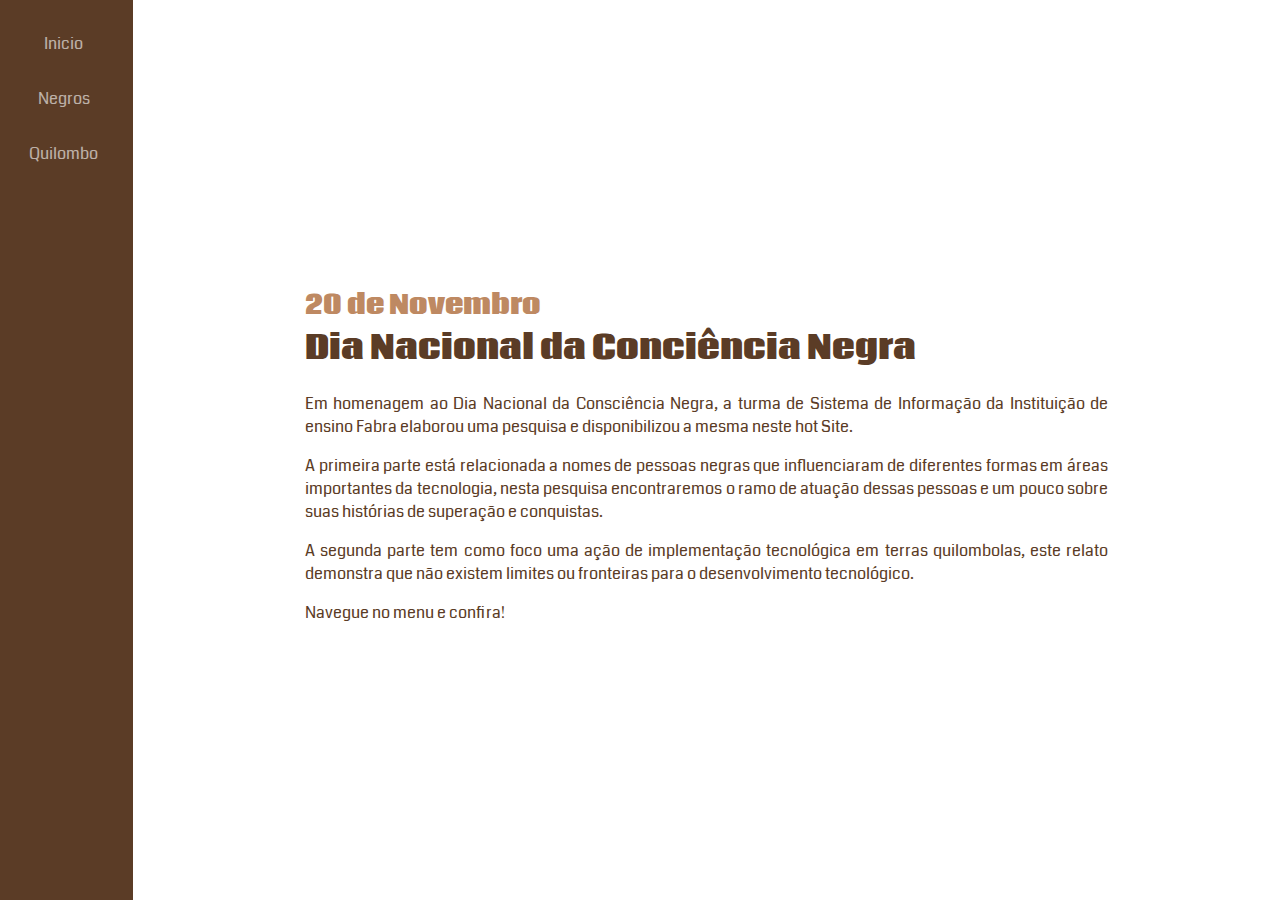
==== commit 7fbca4f8: "20.11.2018" ====
--- a/index.html
+++ b/index.html
@@ -85,7 +85,7 @@
 					ou fronteiras para o desenvolvimento tecnológico.
 				</p>
 
-				<p>Navegue no menu lateral e confira! </p>
+				<p>Navegue no menu e confira! </p>
 
 			</div>
 
@@ -122,7 +122,7 @@
 								empreendedores tecnológicos. </p>
 							<p>Em um campo que costuma excluir negros, Benton tem impacto não só ajudando a comunidade, mas mudando a
 								conversa.</p>
-							<p><b>Fonte: </b><a href="https://www.huffpostbrasil.com/2016/03/01/7-negros-que-transformaram-o-mundo-dos-negocios-e-da-tecnologia_a_21685504/">www.huffpostbrasil.com</a></p>
+							<p><b>Fonte: </b><a href="https://www.huffpostbrasil.com/2016/03/01/7-negros-que-transformaram-o-mundo-dos-negocios-e-da-tecnologia_a_21685504/" target="_blanck">www.huffpostbrasil.com</a></p>
 						</div>
 					</figure>
 
@@ -158,7 +158,7 @@
 							<p>Emeagwali, 49 anos, é casado com a biomédica Dale Brown e papai coruja de Ijeoma Emeagwali, de 13 anos.
 								Aprecia futebol, natação e tênis. Vive hoje nos arredores de Washington e é dono de uma fortuna pessoal de 300
 								milhões de dólares, parte da qual ele destina a famílias nigerianas carentes.</p>
-							<p><b>Fonte: </b><a href="https://www.blackpagesbrazil.com.br/?p=8749">www.blackpagesbrazil.com.br</a></p>
+							<p><b>Fonte: </b><a href="https://www.blackpagesbrazil.com.br/?p=8749" target="_blanck">www.blackpagesbrazil.com.br</a></p>
 
 						</div>
 					</figure>
@@ -219,7 +219,7 @@
 								tecnológicos de Kobe e os mais recentes tênis da Nike projetados por Kobe, o Kobe 11. </p>
 							<p>Em outubro de 2016, ele entrevistou o vice-presidente sênior de engenharia de software da Apple, Craig
 								Federighi, durante o lançamento de seu mais recente MacBook Pro 2016. </p>
-							<p><b>Fonte: </b><a href="https://en.wikipedia.org/wiki/Marques_Brownlee"></a>en.wikipedia.org</p>
+							<p><b>Fonte: </b><a href="https://en.wikipedia.org/wiki/Marques_Brownlee" target="_blanck">en.wikipedia.org</a></p>
 						</div>
 
 					</figure>
@@ -230,7 +230,7 @@
 							<h2>JerryLawson</h2>
 							<p>Eng. Eletrônico</p>
 						</figcaption>
-						<div id="Pessoa3" class="box-oculta">
+						<div id="Pessoa4" class="box-oculta">
 							<div class="topo-moldal">
 								<img src="img/fotos/pessoas/jerry_lawson.jpg" alt="">
 								<h2> <b>Eng. Eletrônico</b> <br>
@@ -279,7 +279,7 @@
 							<p>O reconhecimento veio em tempo, uma vez que Lawson, portador de diabetes, acabou morrendo um mês após receber
 								a honraria, deixando sua esposa, sua filha e seu filho. E, claro, sua contribuição por criar as bases de
 								conceitos fundamentais que vemos até hoje no mundo dos games.</p>
-							<p><b>Fonte: </b><a href="http://todosnegrosdomundo.com.br/1jerry-lawson-negro-e-pioneiro-na-industria-de-games/"></a>todosnegrosdomundo.com.br</p>
+							<p><b>Fonte: </b><a href="http://todosnegrosdomundo.com.br/1jerry-lawson-negro-e-pioneiro-na-industria-de-games/" target="_blanck">todosnegrosdomundo.com.br</a></p>
 						</div>
 
 					</figure>
@@ -296,13 +296,137 @@
 								<h2> <b>Eng. da Computação</b> <br>
 									Mark Dean</h2>
 							</div>
-							<p>Ele liderou a equipe que desenvolveu o barramento ISA e a equipe de design que criou o primeiro chip processador de computador a giga-hertz. Detem três das nove patentes originais da IBM.</p>
-							<p>Nascido em Jefferson City, Tennessee, Mark Dean possiu um diploma de bacharelado em engenharia elétrica pela Universidade do Tennessee, um diploma de mestre em engenharia elétrica pela Universidade Atlântica da Flórida e um Ph.D. em engenharia elétrica pela Universidade Stanford.</p>
-							<p>Mark Dean é o primeiro afro-americano a se tornar um sócio da IBM, que é o maior nível de excelência técnica da companhia. Em 1997 foi incluído no Hall da Fama Estadunidense de Inventores. Atualmente ele é um vice-residente da IBM, supervisionando a IBM Almaden Research Center em São José (Califórnia).</p>
+							<p>Ele liderou a equipe que desenvolveu o barramento ISA e a equipe de design que criou o primeiro chip
+								processador de computador a giga-hertz. Detem três das nove patentes originais da IBM.</p>
+							<p>Nascido em Jefferson City, Tennessee, Mark Dean possiu um diploma de bacharelado em engenharia elétrica pela
+								Universidade do Tennessee, um diploma de mestre em engenharia elétrica pela Universidade Atlântica da Flórida e
+								um Ph.D. em engenharia elétrica pela Universidade Stanford.</p>
+							<p>Mark Dean é o primeiro afro-americano a se tornar um sócio da IBM, que é o maior nível de excelência técnica
+								da companhia. Em 1997 foi incluído no Hall da Fama Estadunidense de Inventores. Atualmente ele é um
+								vice-residente da IBM, supervisionando a IBM Almaden Research Center em São José (Califórnia).</p>
 							<p>Mark Dean detém mais de 20 patentes.</p>
-							<p>Dean liderou uma equipe que desenvolveu a arquitetura interior para o sistema ISA, que permite que vários dispositivos, como modems e impressoras, sejam conectados a computadores pessoais.</p>
-							<p>Mark marcou história novamente por comandar a equipe de design responsável por criar o primeiro chip processador RISC de 1 giga-hertz, outro passo significativo para tornar os computadores mais rápidos e menores.</p>
-							<p><b>Fonte: </b><a href="https://pt.wikipedia.org/wiki/Mark_Dean"></a>pt.wikipedia.org</p>
+							<p>Dean liderou uma equipe que desenvolveu a arquitetura interior para o sistema ISA, que permite que vários
+								dispositivos, como modems e impressoras, sejam conectados a computadores pessoais.</p>
+							<p>Mark marcou história novamente por comandar a equipe de design responsável por criar o primeiro chip
+								processador RISC de 1 giga-hertz, outro passo significativo para tornar os computadores mais rápidos e menores.</p>
+							<p><b>Fonte: </b><a href="https://pt.wikipedia.org/wiki/Mark_Dean" target="_blanck">pt.wikipedia.org</a></p>
+						</div>
+
+					</figure>
+
+					<figure>
+						<img src="img/fotos/pessoas/nina_silva.jpg" alt="" onclick="ExibeMoldal('#Pessoa6');">
+						<figcaption>
+							<h2>Nina Silva</h2>
+							<p>Executiva de TI</p>
+						</figcaption>
+						<div id="Pessoa6" class="box-oculta">
+							<div class="topo-moldal">
+								<img src="img/fotos/pessoas/nina_silva.jpg" alt="">
+								<h2> <b>Executiva de TI</b> <br>
+									Nina Silva</h2>
+							</div>
+							<p>Executiva de TI há mais de 16 anos. Uma das 100 pessoas afrodescendentes com menos de 40 anos mais influentes
+								do mundo. Sócia fundadora do Movimento Black Money. Membro honorário da Academia de Letras de Araçariguama e
+								região e da rede Social Good Brasil, organização brasileira de tecnologia para transformação social.
+								Mentora. Escritora. Palestrante. Todas essas frases e palavras falam de Nina Silva, mas é preciso muito mais
+								que uma frase para explicar quem é esta mulher.</p>
+							<p>Nina nasceu Marina há 36 anos, no Jardim Catarina, em São Gonçalo, no Rio de Janeiro – na época, a maior
+								favela plana da América Latina. Desde muito nova, sempre se espelhou na irmã, seis anos mais velha e a primeira
+								da família a cursar faculdade. Como o pai se esforçava para pagar escola particular para a irmã – “aquelas mais
+								baratinhas”, como lembra a executiva -, Nina teve a oportunidade de ter bolsa e não precisar estudar no ensino
+								público.</p>
+							<p>Com quatro anos, aprendeu a ler. “Não porque eu era inteligente, mas sim porque eu era muito abusada, batia
+								nas crianças. E como eu batia nas crianças da minha idade, a professora me colocou no último ano do prezinho, e
+								lá eu fiquei três anos, desde os dois anos de idade. Então, eu tomei muito gosto por números e letras, eu tive
+								essa familiaridade desde muito cedo”, conta Nina. Foi aí que ela começou a ter facilidade com lógica.</p>
+							<p>Seu pai, que na época ainda não tinha finalizado o segundo grau, percebia esse talento e incentivava a filha.
+								Quando iam juntos ao mercado, era Nina quem fazia as contas para que o pai não gastasse demais – se sobrasse
+								dinheiro, ela saía no lucro, ganhando seu biscoito favorito. E apesar de gostar de matemática desde pequena,
+								Nina não se considera “de exatas”, muito menos tem o perfil da executiva de TI que programava desde os cinco
+								anos de idade.</p>
+							<p>oi por essa tecnologia humana que Nina se encantou, mas isso só aconteceu mais tarde em sua vida. Na época de
+								prestar vestibular, queria cursar direito. “Achava que eu tinha que ser juíza, que eu ia trazer a justiça para
+								o mundo”. A irmã, porém, insistiu para que ela cursasse Administração – na época, já via a mais nova como uma
+								líder, alguém que influenciava e provocava ação nos demais.</p>
+							<p>Algumas provas de vestibular depois, Nina acabou se matriculando em Administração na Universidade Federal
+								Fluminense, onde estudou de 2000 a 2004. no segundo ano da faculdade, começou a trabalhar em uma empresa onde
+								teve seu primeiro contato real com o universo da tecnologia: foi convidada para fazer parte da implementação de
+								um sistema integrado de gestão empresarial, o ERP da SAP.</p>
+							<p>“Nessa implementação, eu não sabia nada, absolutamente nada, de TI. Eu tinha um namorado na época, e ele
+								fazia administração de redes. Ele virou para mim e falou: a SAP dá muito dinheiro. Dá muito dinheiro, menina,
+								pelo amor de Deus, você tem que fazer isso. E eu fui por que dava dinheiro. Pura e simplesmente”, confessa
+								Nina.</p>
+							<p>Quando começou a aprender sobre o sistema, ela se empolgou. Lembra como se fosse ontem das horas depois do
+								expediente que passava lendo as páginas do manual e fazendo linhas de código. “Durante um ano, eu aprendi como
+								autodidata e tive a oportunidade, durante o projeto, de exercer, de treinar, porque as pessoas que estavam ali
+								comigo me deram essa possibilidade, tirando dúvidas, dando dicas”, conta.</p>
+							<p>Ao fim da implementação, Nina foi contratada como consultora júnior. Nesse período, a empresa pagou para ela
+								tirar a certificação na área, e foi quando ela realmente pôde aprender mais e se apaixonar por tecnologia.
+								“Depois do ‘dá dinheiro’, eu vi que era uma coisa que dava match”.</p>
+							<p>A carreira de Nina na tecnologia estava começando, e as dificuldades não foram poucas. “Eu era uma pessoa com
+								a cara da diversidade, numa época que diversidade não era tão bem vista assim”, conta. Ela diz que, na época,
+								não conseguia absorver muito bem o que era sexismo, o que era racismo e o que era, de fato, um comentário a
+								respeito exclusivamente do seu trabalho.</p>
+							<p>Por muitas vezes, ela deixou sua insegurança falar mais alto nesse sentido. “Muitas caras feias e respostas
+								que eu recebia como se o meu trabalho não fosse qualificado, eu realmente acreditava que era aquilo. E depois
+								eu consegui começar a identificar que não era bem assim”, lembra.</p>
+							<p>Nina explica que sempre se cobrou muito para atingir a perfeição em toda e qualquer coisa que fizesse. E isso
+								vem do fato de que, o tempo todo, ela precisava se provar capaz. “Na escola, eu já sofria com isso, mas quando
+								eu fui para o mercado de trabalho, a briga fica de cachorro grande”, conta.</p>
+							<p>Conforme Nina cresceu na carreira, o preconceito não mudou muito. Quando já era gerente, ouviu frases como
+								“quem é aquela menina ali?” ou “minha gerente é aquela menina”. “A necessidade de te colocar em um lugar que
+								eles acreditam que você tenha que se manter. Em um lugar de aprendiz, de sombra de quem realmente é adulto, de
+								quem realmente sabe do que está falando”, afirma Nina.</p>
+							<p>Em 2013, Nina estava no auge de sua carreira. Era gerente de sistemas, nunca tinha ganhado tão bem na vida.
+								Foi quando ela teve Burnout. “Eu tinha tudo o que todo mundo acha que seria o topo de carreira e, naquele
+								momento, aquilo tudo me fez muito mal”, lembra a executiva.</p>
+							<p>Nesse momento, Nina desistiu da sua área de atuação e foi passar um ano fora do país, onde acabou com todo o
+								dinheiro que tinha guardado até então. “Fui chorar em inglês, é a pior coisa que você pode fazer: chorar em
+								dólar. Não faça isso nunca, eu aprendi”, brinca. Nina é bem-humorada até quando o assunto não é tão agradável
+								assim.</p>
+							<p>E talvez esse alto astral tenha contribuído para que, na época, ela entendesse que poderia voltar a trabalhar
+								com tecnologia sem necessariamente ter uma carreira por status. “Foi quando eu voltei a buscar propósito dentro
+								da minha carreira, dentro das minhas atividades. Hoje, minha maior dificuldade é entender que é uma escolha, e
+								essa escolha me traz frutos muito maiores, muito mais benéficos que as coisas que eu tive que abrir mão”,
+								conta.</p>
+							<p>A partir desse momento, Nina foi se aproximando ainda mais da pessoa que é hoje: uma pessoa engajada com a
+								luta pela diversidade e orgulhosa de tudo o que já passou. Apesar de ser da área de TI, um dos feitos dos quais
+								Nina mais se orgulha é ser membro honorário da Academia de Letras de Araçariguama e região – foi depois desse
+								Burnout que ela voltou a se aproximar da literatura, tornando-se também escritora.</p>
+							<p>Outro projeto pessoal onde Nina mergulhou de cabeça foi o Movimento Black Money, que visa estimular o
+								desenvolvimento do ecossistema afroempreendedor. Ela explica que a comunidade negra tem um poder de consumo
+								cada vez maior mas que, quando trata-se de tentar empreender, as barreiras são muito grandes. Mesmo quando dá
+								certo, um intermediário branco acaba se beneficiando, já que os negros encontram dificuldades em concorrer em
+								pé de igualdade com os demais, segundo Nina. “Mesmo sendo a maioria dos empreendedores, nós não conseguimos
+								créditos nas instituições financeiras, isso porque nós temos cor, nós temos uma imagem, e essa imagem nunca é
+								vinculada à riqueza, ao dinheiro, à prosperidade”.</p>
+							<p>Para ela, o movimento vem quebrar essa ideia de que é preciso pedir ajuda. “Me incomoda o tempo todo a
+								palavra inclusão, a partir do momento em que somos a maioria. Então, ficar o tempo todo pedindo para sermos
+								incluídos de algo que não fomos nós que nos colocamos à margem, mas sim fomos colocados à margem, onde não
+								queríamos estar”, explica.</p>
+							<p>Nina explica, também, que o objetivo do movimento não é segmentar ainda mais o mercado, mas sim uni-lo.
+								“Principalmente porque nós estamos na base da pirâmide [social]. Se eu impacto a base, eu impacto o PIB, e a
+								economia toda ganha, até o empresário cis branco ganha”.</p>
+							<p>E essa busca por diversidade também é observada na vida profissional de Nina. Depois da crise que teve em
+								2013, ela se voltou para a parte mais humana da tecnologia que a fez brilhar os olhos no começo. Hoje, Nina é
+								Project Manager Lead na ThoughtWorks, um consultoria global de tecnologia. Lá, ela trabalha com software
+								abertos, mercado que nunca tinha atuado anteriormente.</p>
+							<p>Ela conta que sua equipe é diversa, e que ela tem sorte de trabalhar em uma empresa que se preocupa com isso.
+								Ela afirma, porém, que nem toda empresa enxerga as coisas pelo viés social, mas que “falar de diversidade,
+								hoje, não é apenas falar de um mundo mais justo”.</p>
+							<p>Para Nina, a transformação digital pela qual passamos é o momento perfeito para a diversidade começar a ter
+								voz. Ela explica que, hoje, “é lucro ter diversidade”, e que as empresas que não se adaptarem a essa realidade
+								vão ficar para trás. “As empresas que têm a tecnologia como fim devem ser as primeiras a estar na frente em
+								relação à inovação. E isso só é possível se a gente tem mentes diferentes pensando sobre um prisma. Se a gente
+								pensar pelo mesmo prisma com mentes iguais, a gente chega a uma pobreza de resultados . A gente chega até mais
+								rápido na solução, mas chega numa solução muito mais pobre. Hoje, esse ambiente hostil começa a se adaptar
+								porque ele não consegue mais sobreviver se não for um ambiente inclusivo”, opina.</p>
+							<p>Nina frisa, porém, que é preciso aproveitar o momento para inserir a ideia de diversidade enquanto justiça.
+								Para ela, essa diversidade de certa forma forçada não pode ser a única maneira. “A oportunidade é agora”,
+								afirma.</p>
+
+							<p><b>Fonte: </b><a href="https://ada.vc/2018/08/22/nina-silva/" target="_blanck">ada.vc</a></p>
 						</div>
 
 					</figure>
@@ -358,7 +482,7 @@
 							<h3>Instituto Mídia Étnica</h3>
 							<p>Com quase oito anos de atuação, o Instituto Mídia Étnica (IME) é uma organização social que desenvolve
 								projetos no campo da comunicação e diversidade e é responsável por diversos ações de comunicação comunitária e
-								jornalismo cidadão, como o <a href="www.correionago.com.br">portal Correio Nagô</a>.</p>
+								jornalismo cidadão, como o <a href="www.correionago.com.br" target="_blanck">portal Correio Nagô</a>.</p>
 							<p>As oficinas de formação duraram cerca de dois meses e contribuíram com a formação em comunicação de 20 jovens
 								quilombolas das comunidades de Bananeiras, Martelo, Porto dos Cavalos, Maracanã e Praia Grande, todas situadas
 								na ilha.</p>
@@ -406,7 +530,7 @@
 								informação. “O direito à comunicação é fundamental e constitucional. Infelizmente, por questões econômicas e
 								sociais, a maior parte das comunidade periféricas não têm acesso e não têm como exercer esse direito, pois a
 								mídia é muito concentrada”.</p>
-							<p><b>Fonte: </b> <a href="https://educacaointegral.org.br/experiencias/programa-vojo-brasil-incentiva-jovens-quilombolas-a-falar-sobre-o-cotidiano-da-comunidade/">educacaointegral.org.br</a>
+							<p><b>Fonte: </b> <a href="https://educacaointegral.org.br/experiencias/programa-vojo-brasil-incentiva-jovens-quilombolas-a-falar-sobre-o-cotidiano-da-comunidade/" target="_blanck">educacaointegral.org.br</a>
 							</p>
 						</div>
 					</li>
@@ -463,7 +587,7 @@
 								quarenta dispositivos móveis conectados com poucos minutos de funcionamento da rede, sem qualquer divulgação,
 								demonstrou uma enorme demanda antes reprimida dessa população por conexão. São visíveis o entusiasmo, a
 								receptividade, o interesse e a grande adesão da comunidade.</p>
-							<p><b>Fonte: </b><a href="https://nupef.org.br/rede-comunit%C3%A1ria-MA">nupef.org.br</a></p>
+							<p><b>Fonte: </b><a href="https://nupef.org.br/rede-comunit%C3%A1ria-MA" target="_blanck">nupef.org.br</a></p>
 						</div>
 					</li>
 
@@ -515,7 +639,7 @@
 							<p>A organização que a comunidade conseguiu no campo trouxe os quilombolas para a cidade. Cinco vezes por
 								semana, em cinco feiras diferentes, o pessoal coloca em prática um dos aprendizados mais importantes no
 								processo de independência financeira: a comercialização dos seus produtos.</p>
-							<p><b>Fonte: </b><a href="http://g1.globo.com/economia/agronegocios/globo-rural/noticia/2018/04/quilombolas-do-vale-do-ribeira-tem-mais-acesso-credito-e-tecnologia-apos-reconhecimento.html">g1.globo.com</a></p>
+							<p><b>Fonte: </b><a href="http://g1.globo.com/economia/agronegocios/globo-rural/noticia/2018/04/quilombolas-do-vale-do-ribeira-tem-mais-acesso-credito-e-tecnologia-apos-reconhecimento.html" target="_blanck">g1.globo.com</a></p>
 						</div>
 					</li>
 
@@ -572,7 +696,7 @@
 							<p>O programa Novas Tecnologias é fruto de uma parceria entre a Equipe de Conservação da Amazônia- ECAM, a
 								Google e a Coordenação Nacional de Articulação das Comunidades Negras Rurais –CONAQ, contando com o apoio
 								financeiro da USAID- Agência dos Estados Unidos para o Desenvolvimento Internacional.</p>
-							<p><b>Fonte: </b><a href="http://conaq.org.br/noticias/a-formacao-do-projeto-novas-tecnologias-para-jovens-quilombolas-do-para-foi-um-sucesso/">conaq.org.br</a></p>
+							<p><b>Fonte: </b><a href="http://conaq.org.br/noticias/a-formacao-do-projeto-novas-tecnologias-para-jovens-quilombolas-do-para-foi-um-sucesso/" target="_blanck">conaq.org.br</a></p>
 						</div>
 					</li>
 				</ul>
--- a/css/styles.css
+++ b/css/styles.css
@@ -143,9 +143,6 @@
     z-index: 1;
 
     background-color: rgba(91, 60, 38, 1);
-
-    box-shadow: 0px 0px 30px 5px #5b3c26;
-
 }
 
 .botoes-laterais li a:hover {
@@ -208,10 +205,10 @@
 .cont-moldal .moldal-princiapl{
     margin: 10px;
     overflow: overlay;
-    padding: 0px 30px;
     color: #5b3c26;
     text-align: justify;
     font-family: 'Coda', cursive;
+    padding: 0px 20px;
 }
 
 .cont-moldal .moldal-princiapl h2{
@@ -269,7 +266,7 @@
     width: 150px;
     height: 150px;
     border-radius: 100%;
-    box-shadow: 0px 0px 0px 5px #5b3c26;
+    border: solid 5px #5b3c26;
 }
 
 .box-grade figure img:hover {
@@ -306,9 +303,12 @@
     margin: 0px;
     padding: 0px;
     border-radius: 100%;
-    box-shadow: 0px 0px 0px 5px #5b3c26;
-}
-
+    border: solid 5px #5b3c26;
+}
+
+.box-frozen {
+    overflow: hidden;
+}
 
 @media screen and (max-width: 700px){
     .cont-principal{
@@ -322,11 +322,17 @@
 
         grid-template-columns: 1fr;
         grid-template-rows: auto;
+
+        position: fixed;
+        bottom: 0%;
+        width: 100vw;
+        height: auto;
     }
 
     .botoes-laterais {
         grid-template-columns: repeat(3, 1fr);
         grid-template-rows: auto;
+        padding: 1em;
     }
 
     .box-trasition{
@@ -334,22 +340,36 @@
     }
 
     .cont-moldal {
-        width: 80vw;
+        width: 90vw;
+        height: 90vh;
     }
 
     .cont-moldal img{
         width: 100%;
     }
 
-    .topo-moldal img{
-        width: auto;
+    .topo-moldal img, .box-grade figure img{
+        width: 35vw;
+        height: 35vw;
     }
 
     .box-grade{
-        grid-template-columns: 1fr;
-    }
-
-}
-
-
-
+        grid-template-columns: 1fr 1fr;
+    }
+
+    .box-center {
+        width: 90%;
+        align-self: baseline;
+        padding-bottom: 55px;
+
+    }
+
+    .cont-moldal .moldal-princiapl{
+        padding: 0px;
+    }
+    
+
+}
+
+
+
